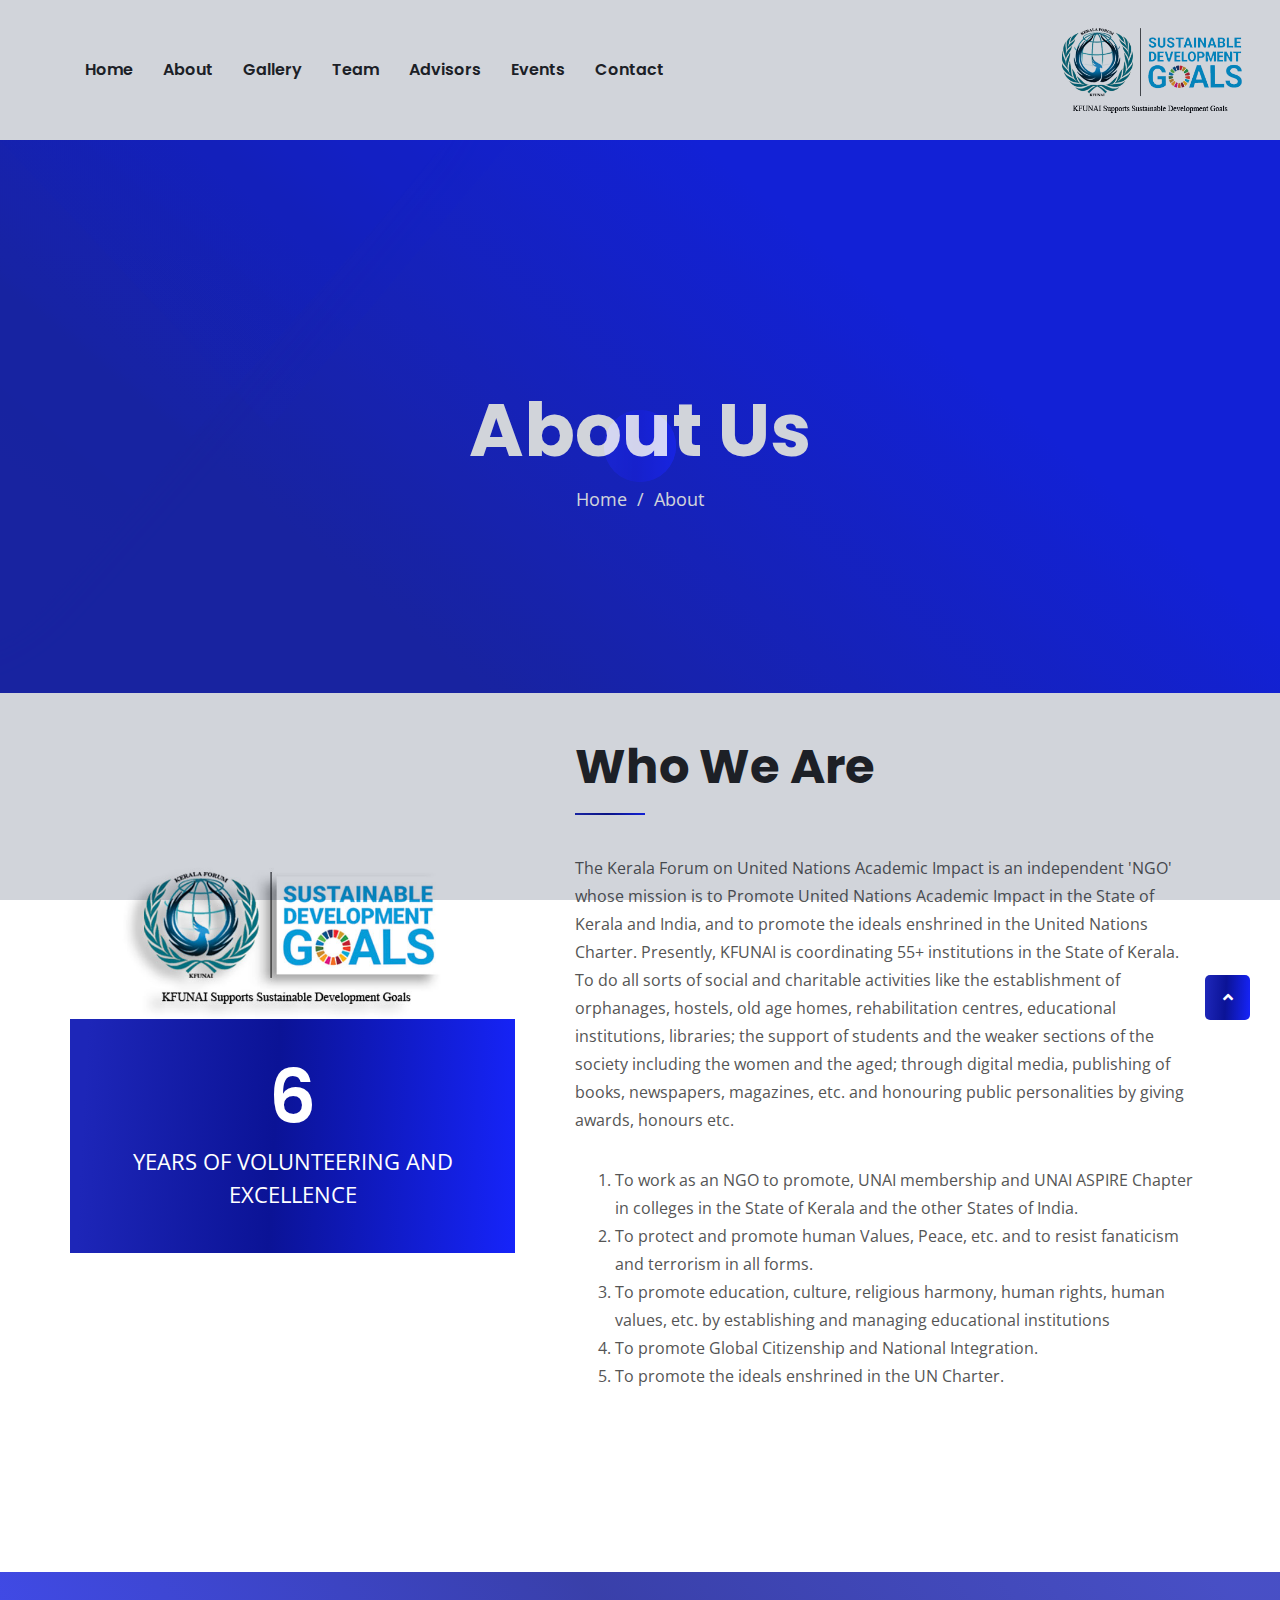
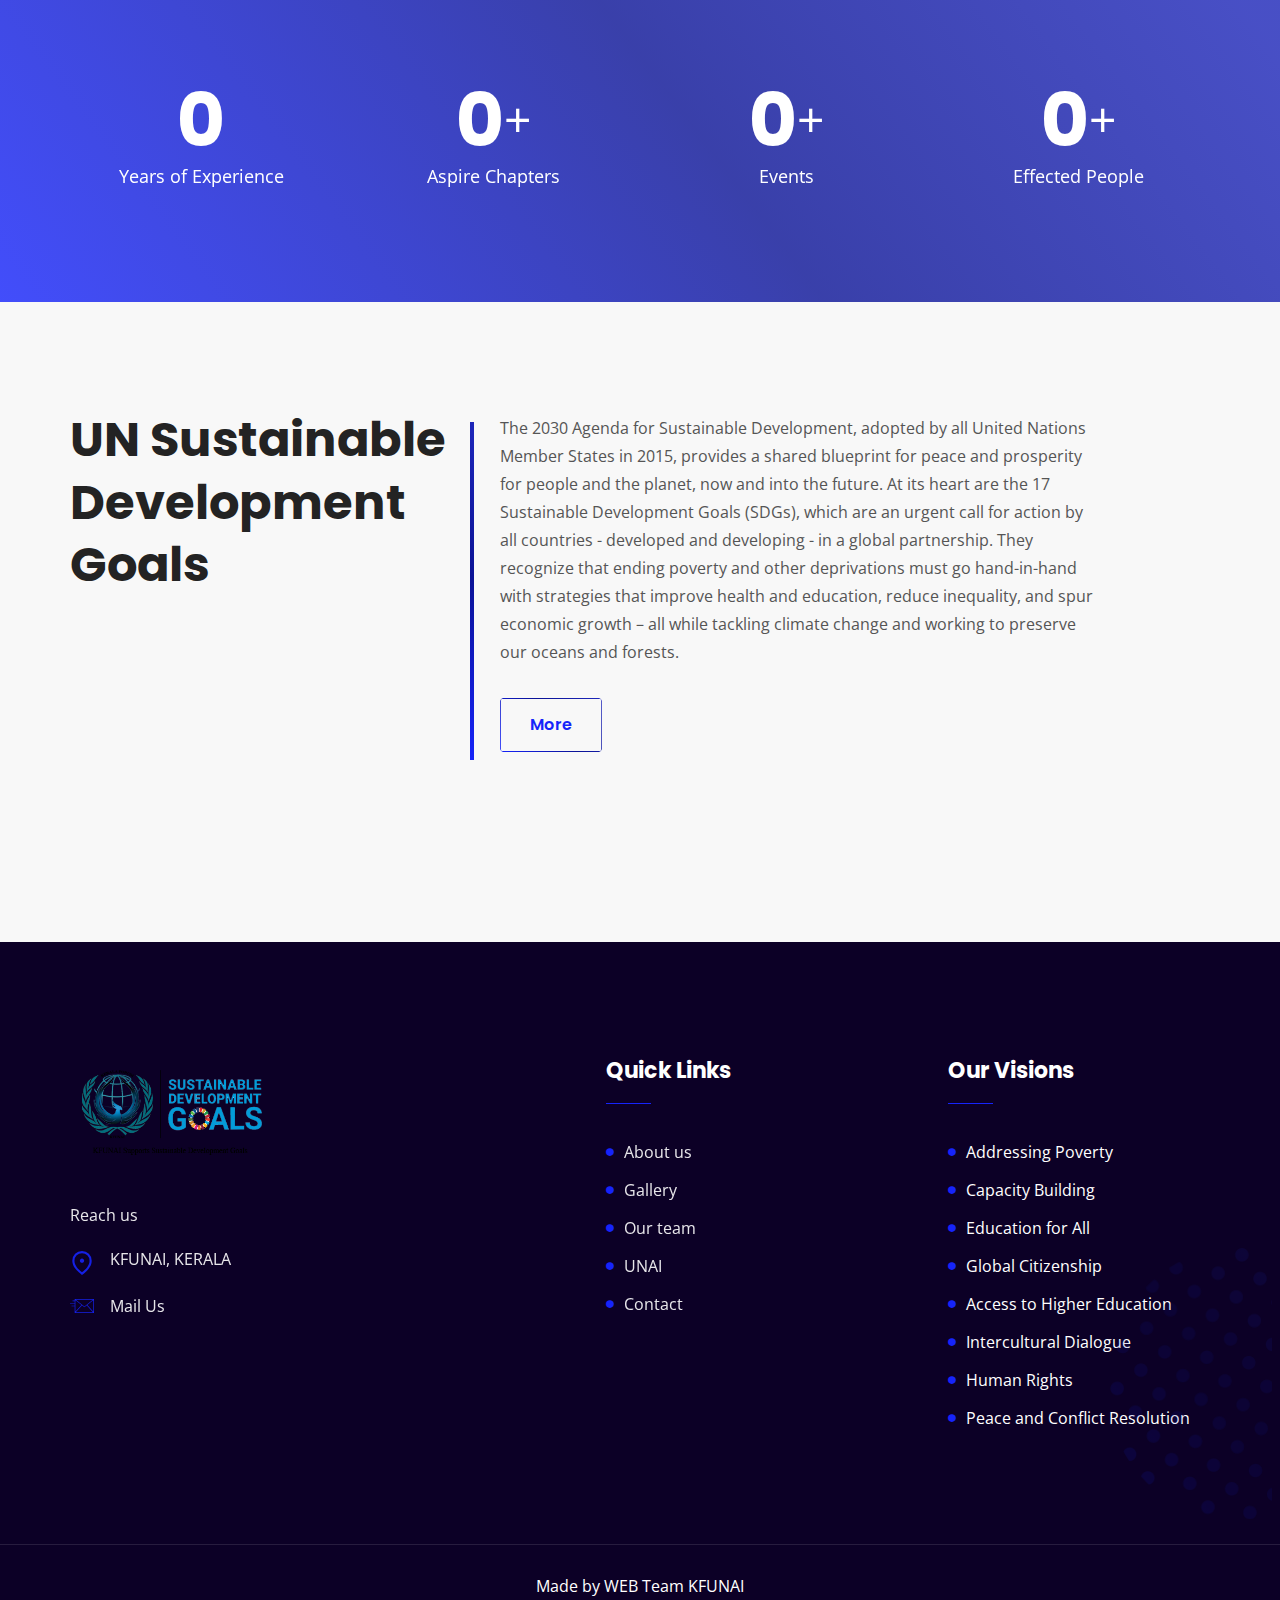
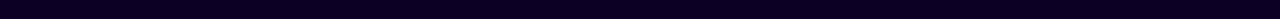
==== about.html @ 7df5a379 "Add project files to repo" ====
<!DOCTYPE html>
<html lang="en">

<head>
    <meta charset="UTF-8">
    <meta name="viewport" content="width=device-width, initial-scale=1.0">
    <meta http-equiv="X-UA-Compatible" content="ie=edge">

    <link rel="stylesheet" href="assets/css/bootstrap.min.css">
    <link rel="stylesheet" href="assets/css/all.min.css">
    <link rel="stylesheet" href="assets/css/animate.css">
    <link rel="stylesheet" href="assets/css/flaticon.css">
    <link rel="stylesheet" href="assets/css/lightcase.css">
    <link rel="stylesheet" href="assets/css/odometer.css">
    <link rel="stylesheet" href="assets/css/swiper.min.css">
    <link rel="stylesheet" href="assets/css/nice-select.css">
    <link rel="stylesheet" href="assets/css/main.css">

    <link rel="shortcut icon" href="assets/images/favicon.png" type="image/x-icon">

    <title>About</title>


</head>

<body>
    <!-- ==========Preloader========== -->
    <div class="preloader">
        <div class="preloader-inner">
            <div class="preloader-icon">
                <span></span>
                <span></span>
            </div>
        </div>
    </div>
    <!-- ==========Preloader========== -->
    <div class="overlay"></div>
    <a href="#0" class="scrollToTop">
        <i class="fas fa-angle-up"></i>
    </a>
    <!-- ===========Header-Section=========== -->
    <header class="header-two">

        <div class="header-section style-two">
            <div class="container">
                <div class="header-area">
                    <div class="logo">
                        <a href="index.html"><img src="assets/images/logo/logo-2.png" height="100" width="200" alt="logo"></a>
                    </div>
                    <ul class="menu">
                        <li>
                            <a href="index.html">Home</a>
                        </li>
                        <li>
                            <a href="about.html"target="_blank">About</a>
                        </li>
                        <li>
                            <a href="gallery.html"target="_blank">Gallery</a>
                        </li>
                        <li>
                            <a href="team.html"target="_blank">Team</a>
                        </li>
                        <li>
                            <a href="advisors.html"target="_blank">Advisors</a>
                        </li>
                        <li>
                            <a href=""target="_blank">Events</a>
                        </li>

                        <li>
                            <a href="contact.html"target="_blank">Contact</a>
                        </li>
                    </ul>
                    <div class="header-bar d-lg-none">
                        <span></span>
                        <span></span>
                        <span></span>
                    </div>

                </div>
            </div>
        </div>
        <div class="header-fix w-100"></div> <!--Do not Remove This-->
    </header>
    <!-- ===========Header-Section=========== -->

    <!-- ===========Banner-Section=========== -->
    <section class="page-header gradient-bg-two">
        <div class="banner-shape shape01"></div>
        <div class="banner-shape shape02"></div>
        <div class="banner-shape shape03"></div>
        <div class="container">
            <div class="page-header-content">
                <h2 class="title">About Us</h2>
                <ul class="breadcrumb">
                    <li>
                        <a href="index.html">Home</a>
                    </li>
                    <li>
                        About
                    </li>
                </ul>
            </div>
        </div>
    </section>
    <!-- ===========Banner-Section=========== -->

    <br><br>

    <!-- ===========About-Section=========== -->
    <section class="about-section padding-bottom">
        <div class="container">
            <div class="about-wrapper">
                <div class="about-thumb">
                    <div class="c-thumb">
                        <img src="assets/images/about/about01.jpg" alt="about">
                    </div>
                    <div class="about-thumb-content">
                        <h2 class="title">6</h2>
                        <p>Years of Volunteering and Excellence</p>
                    </div>
                </div>
                <div class="about-content">
                    <div class="section-header left-style mw-620">
                        <div class="left-side">
                            <h2 class="title">Who we are</h2>
                        </div>
                        <div class="right-side">
                            <p>The Kerala Forum on United Nations Academic Impact is an independent 'NGO' whose mission is to
                                 Promote United Nations Academic Impact in the State of Kerala and India, and to promote the ideals enshrined
                                in the United Nations Charter. Presently, KFUNAI is coordinating 55+ institutions in the State of Kerala. To do
                                all sorts of social and charitable activities like the establishment of orphanages, hostels, old age homes, rehabilitation centres,
                                educational institutions, libraries; the support of students and the weaker sections of the society including the women and the aged;
                                through digital media, publishing of books, newspapers, magazines, etc. and honouring public personalities by giving awards, honours etc.
                            </p>
        <ol>
                            <li>To work as an NGO to promote, UNAI membership and UNAI ASPIRE Chapter in colleges in the State of Kerala and the other States of India.</li>
    <li>To protect and promote human Values, Peace, etc. and to resist fanaticism and terrorism in all forms.</li>
    <li>To promote education, culture, religious harmony, human rights, human values, etc. by establishing and managing educational institutions</li>
    <li>To promote Global Citizenship and National Integration.</li>
    <li>To promote the ideals enshrined in the UN Charter.</li></ol>
                        </div>
                    </div>
                </div>
            </div>
        </div>
    </section>
    <!-- ===========About-Section=========== -->
 <section class="counter-section padding-top padding-bottom gradient-bg bg_img"
        data-background="./assets/images/counter/counter-bg.jpg" data-paroller-factor=".3"
        data-paroller-type="background" data-paroller-direction="vertical">
        <div class="container">
            <div class="counter-wrapper">
                <div class="counter-item">
                    <h2 class="odometer" data-odometer-final="6">0</h2>
                    <p class="sub-title">Years of Experience</p>
                </div>
                <div class="counter-item">
                   <h2 class="odometer plus" data-odometer-final="55">0</h2><font size="10">+</font>
                    <p class="sub-title">Aspire Chapters</p>
                </div>
                <div class="counter-item">
                    <h2 class="odometer plus" data-odometer-final="100">0</h2><font size="10">+</font>
                    <p class="sub-title">Events</p>
                </div>
                <div class="counter-item">
                    <h2 class="odometer k" data-odometer-final="50000">0</h2><font size="10">+</font>
                    <p class="sub-title">Effected People</p>
                </div>
            </div>
        </div>
    </section>
    <!-- ===========Service-Section=========== -->
    <section class="service-section padding-top padding-bottom bg-f8">
        <div class="container">
            <div class="section-header style-two">
                <div class="left-side">
                    <h2 class="title">UN Sustainable development Goals</h2>
                </div>
                <div class="right-side">
                    <p>The 2030 Agenda for Sustainable Development, adopted by all United Nations Member States in 2015,
                        provides a shared blueprint for peace and prosperity for people and the planet, now and into the future.
                        At its heart are the 17 Sustainable Development Goals (SDGs), which are an urgent call for action by all countries -
                        developed and developing - in a global partnership. They recognize that ending poverty and other deprivations must go hand-in-hand with strategies that
                        improve health and education, reduce inequality, and spur economic growth – all while tackling climate change and working to preserve our oceans and forests.</p>
                    <a href="goals.html" class="custom-button transparent">More </a>
                </div>

            </div>
        </div>
    </section>








    <!-- ===========Footer-Section=========== -->
   <footer class="dark-bg bg_img" data-paroller-factor="0.5" data-paroller-type="background"
        data-paroller-direction="vertical" data-background="assets/images/shape/shape04.png">
        <div class="footer-top padding-top padding-bottom">
            <div class="container">
                <div class="row mb-50-none justify-content-between">
                    <div class="col-sm-6 col-lg-4">
                        <div class="footer-widget widget-about">
                            <div class="logo">
                                <a href="index.html">
                                    <img src="assets/images/logo/logo-2.png" alt="logo" height="100" width="200">
                                </a>
                            </div>
                            <div class="content">
                                <p>Reach us</p>
                                <ul class="addr">
                                    <li>
                                        <div class="icon">
                                            <i class="flaticon-pin"></i>
                                        </div>
                                        <ul>
                                            <li>KFUNAI, KERALA</li>
                                        </ul>
                                    </li>
                                    <li>
                                        <div class="icon mt-0">
                                            <i class="flaticon-mail"></i>
                                        </div>
                                        <ul>
                                            <li>
                                                <a href="prokfunai@gmail.com">Mail Us</a>
                                            </li>
                                        </ul>
                                    </li>
                                </ul>
                            </div>
                        </div>
                    </div>
                    <div class="col-sm-5 col-lg-2">
                        <div class="footer-widget widget-links">
                            <div class="widget-header">
                                <h6 class="title">Quick Links</h6>
                            </div>
                            <ul>
                                <li>
                                    <a href="about.html">about us</a>
                                </li>
                                <li>
                                    <a href="gallery.html"target="_blank">
                                        gallery
                                    </a>
                                </li>
                                <li>
                                    <a href="team.html"target="_blank">
                                        our team
                                    </a>
                                </li>
                                <li>
                                    <a href="https://academicimpact.un.org/"target="_blank">
                                        UNAI
                                    </a>
                                </li>

                                <li>
                                    <a href="contact.html"target="_blank">
                                        contact
                                    </a>
                                </li>
                            </ul>
                        </div>
                    </div>
                    <div class="col-sm-5 col-lg-3">
                        <div class="footer-widget widget-links">
                            <div class="widget-header">
                                <h6 class="title">Our Visions</h6>
                            </div>
                            <ul>
                                <li>

                                        Addressing Poverty

                                </li>
                                <li>

                                        Capacity Building

                                </li>
                                <li>

                                        Education for All

                                </li>
                                <li>

                                        Global Citizenship

                                </li>
                                <li>

                                      Access to Higher Education

                                </li>
                                <li>

                                        Intercultural Dialogue

                                </li>
                                <li>

                                        Human Rights

                                </li>
                                <li>

                                        Peace and Conflict Resolution

                                </li>
                            </ul>
                        </div>
                    </div>
                </div>
            </div>
        </div>
        <div class="footer-bottom text-center">
            <div class="container">
                <p class="m-0">Made by WEB Team  <a href="index.html">KFUNAI</a></p>
            </div>
        </div>
        <div class="right banner-shape shape04"></div>
    </footer>
    <!-- ===========Footer-Section=========== -->

    <script src="assets/js/jquery-3.3.1.min.js"></script>
    <script src="assets/js/modernizr-3.6.0.min.js"></script>
    <script src="assets/js/plugins.js"></script>
    <script src="assets/js/bootstrap.min.js"></script>
    <script src="assets/js/isotope.pkgd.min.js"></script>
    <script src="assets/js/lightcase.js"></script>
    <script src="assets/js/swiper.min.js"></script>
    <script src="assets/js/wow.min.js"></script>
    <script src="assets/js/odometer.min.js"></script>
    <script src="assets/js/viewport.jquery.js"></script>
    <script src="assets/js/nice-select.js"></script>
    <script src="assets/js/paroller.js"></script>
    <script src="assets/js/main.js"></script>
</body>
</html>
---- assets/css/all.min.css ----
/*!
 * Font Awesome Free 5.1.1 by @fontawesome - https://fontawesome.com
 * License - https://fontawesome.com/license (Icons: CC BY 4.0, Fonts: SIL OFL 1.1, Code: MIT License)
 */
.fa,.fab,.fal,.far,.fas{-moz-osx-font-smoothing:grayscale;-webkit-font-smoothing:antialiased;display:inline-block;font-style:normal;font-variant:normal;text-rendering:auto;line-height:1}.fa-lg{font-size:1.33333em;line-height:.75em;vertical-align:-.0667em}.fa-xs{font-size:.75em}.fa-sm{font-size:.875em}.fa-1x{font-size:1em}.fa-2x{font-size:2em}.fa-3x{font-size:3em}.fa-4x{font-size:4em}.fa-5x{font-size:5em}.fa-6x{font-size:6em}.fa-7x{font-size:7em}.fa-8x{font-size:8em}.fa-9x{font-size:9em}.fa-10x{font-size:10em}.fa-fw{text-align:center;width:1.25em}.fa-ul{list-style-type:none;margin-left:2.5em;padding-left:0}.fa-ul>li{position:relative}.fa-li{left:-2em;position:absolute;text-align:center;width:2em;line-height:inherit}.fa-border{border:.08em solid #eee;border-radius:.1em;padding:.2em .25em .15em}.fa-pull-left{float:left}.fa-pull-right{float:right}.fa.fa-pull-left,.fab.fa-pull-left,.fal.fa-pull-left,.far.fa-pull-left,.fas.fa-pull-left{margin-right:.3em}.fa.fa-pull-right,.fab.fa-pull-right,.fal.fa-pull-right,.far.fa-pull-right,.fas.fa-pull-right{margin-left:.3em}.fa-spin{animation:a 2s infinite linear}.fa-pulse{animation:a 1s infinite steps(8)}@keyframes a{0%{transform:rotate(0deg)}to{transform:rotate(1turn)}}.fa-rotate-90{-ms-filter:"progid:DXImageTransform.Microsoft.BasicImage(rotation=1)";transform:rotate(90deg)}.fa-rotate-180{-ms-filter:"progid:DXImageTransform.Microsoft.BasicImage(rotation=2)";transform:rotate(180deg)}.fa-rotate-270{-ms-filter:"progid:DXImageTransform.Microsoft.BasicImage(rotation=3)";transform:rotate(270deg)}.fa-flip-horizontal{-ms-filter:"progid:DXImageTransform.Microsoft.BasicImage(rotation=0, mirror=1)";transform:scaleX(-1)}.fa-flip-vertical{transform:scaleY(-1)}.fa-flip-horizontal.fa-flip-vertical,.fa-flip-vertical{-ms-filter:"progid:DXImageTransform.Microsoft.BasicImage(rotation=2, mirror=1)"}.fa-flip-horizontal.fa-flip-vertical{transform:scale(-1)}:root .fa-flip-horizontal,:root .fa-flip-vertical,:root .fa-rotate-90,:root .fa-rotate-180,:root .fa-rotate-270{-webkit-filter:none;filter:none}.fa-stack{display:inline-block;height:2em;line-height:2em;position:relative;vertical-align:middle;width:2em}.fa-stack-1x,.fa-stack-2x{left:0;position:absolute;text-align:center;width:100%}.fa-stack-1x{line-height:inherit}.fa-stack-2x{font-size:2em}.fa-inverse{color:#fff}.fa-500px:before{content:"\f26e"}.fa-accessible-icon:before{content:"\f368"}.fa-accusoft:before{content:"\f369"}.fa-address-book:before{content:"\f2b9"}.fa-address-card:before{content:"\f2bb"}.fa-adjust:before{content:"\f042"}.fa-adn:before{content:"\f170"}.fa-adversal:before{content:"\f36a"}.fa-affiliatetheme:before{content:"\f36b"}.fa-algolia:before{content:"\f36c"}.fa-align-center:before{content:"\f037"}.fa-align-justify:before{content:"\f039"}.fa-align-left:before{content:"\f036"}.fa-align-right:before{content:"\f038"}.fa-allergies:before{content:"\f461"}.fa-amazon:before{content:"\f270"}.fa-amazon-pay:before{content:"\f42c"}.fa-ambulance:before{content:"\f0f9"}.fa-american-sign-language-interpreting:before{content:"\f2a3"}.fa-amilia:before{content:"\f36d"}.fa-anchor:before{content:"\f13d"}.fa-android:before{content:"\f17b"}.fa-angellist:before{content:"\f209"}.fa-angle-double-down:before{content:"\f103"}.fa-angle-double-left:before{content:"\f100"}.fa-angle-double-right:before{content:"\f101"}.fa-angle-double-up:before{content:"\f102"}.fa-angle-down:before{content:"\f107"}.fa-angle-left:before{content:"\f104"}.fa-angle-right:before{content:"\f105"}.fa-angle-up:before{content:"\f106"}.fa-angry:before{content:"\f556"}.fa-angrycreative:before{content:"\f36e"}.fa-angular:before{content:"\f420"}.fa-app-store:before{content:"\f36f"}.fa-app-store-ios:before{content:"\f370"}.fa-apper:before{content:"\f371"}.fa-apple:before{content:"\f179"}.fa-apple-pay:before{content:"\f415"}.fa-archive:before{content:"\f187"}.fa-archway:before{content:"\f557"}.fa-arrow-alt-circle-down:before{content:"\f358"}.fa-arrow-alt-circle-left:before{content:"\f359"}.fa-arrow-alt-circle-right:before{content:"\f35a"}.fa-arrow-alt-circle-up:before{content:"\f35b"}.fa-arrow-circle-down:before{content:"\f0ab"}.fa-arrow-circle-left:before{content:"\f0a8"}.fa-arrow-circle-right:before{content:"\f0a9"}.fa-arrow-circle-up:before{content:"\f0aa"}.fa-arrow-down:before{content:"\f063"}.fa-arrow-left:before{content:"\f060"}.fa-arrow-right:before{content:"\f061"}.fa-arrow-up:before{content:"\f062"}.fa-arrows-alt:before{content:"\f0b2"}.fa-arrows-alt-h:before{content:"\f337"}.fa-arrows-alt-v:before{content:"\f338"}.fa-assistive-listening-systems:before{content:"\f2a2"}.fa-asterisk:before{content:"\f069"}.fa-asymmetrik:before{content:"\f372"}.fa-at:before{content:"\f1fa"}.fa-atlas:before{content:"\f558"}.fa-audible:before{content:"\f373"}.fa-audio-description:before{content:"\f29e"}.fa-autoprefixer:before{content:"\f41c"}.fa-avianex:before{content:"\f374"}.fa-aviato:before{content:"\f421"}.fa-award:before{content:"\f559"}.fa-aws:before{content:"\f375"}.fa-backspace:before{content:"\f55a"}.fa-backward:before{content:"\f04a"}.fa-balance-scale:before{content:"\f24e"}.fa-ban:before{content:"\f05e"}.fa-band-aid:before{content:"\f462"}.fa-bandcamp:before{content:"\f2d5"}.fa-barcode:before{content:"\f02a"}.fa-bars:before{content:"\f0c9"}.fa-baseball-ball:before{content:"\f433"}.fa-basketball-ball:before{content:"\f434"}.fa-bath:before{content:"\f2cd"}.fa-battery-empty:before{content:"\f244"}.fa-battery-full:before{content:"\f240"}.fa-battery-half:before{content:"\f242"}.fa-battery-quarter:before{content:"\f243"}.fa-battery-three-quarters:before{content:"\f241"}.fa-bed:before{content:"\f236"}.fa-beer:before{content:"\f0fc"}.fa-behance:before{content:"\f1b4"}.fa-behance-square:before{content:"\f1b5"}.fa-bell:before{content:"\f0f3"}.fa-bell-slash:before{content:"\f1f6"}.fa-bezier-curve:before{content:"\f55b"}.fa-bicycle:before{content:"\f206"}.fa-bimobject:before{content:"\f378"}.fa-binoculars:before{content:"\f1e5"}.fa-birthday-cake:before{content:"\f1fd"}.fa-bitbucket:before{content:"\f171"}.fa-bitcoin:before{content:"\f379"}.fa-bity:before{content:"\f37a"}.fa-black-tie:before{content:"\f27e"}.fa-blackberry:before{content:"\f37b"}.fa-blender:before{content:"\f517"}.fa-blind:before{content:"\f29d"}.fa-blogger:before{content:"\f37c"}.fa-blogger-b:before{content:"\f37d"}.fa-bluetooth:before{content:"\f293"}.fa-bluetooth-b:before{content:"\f294"}.fa-bold:before{content:"\f032"}.fa-bolt:before{content:"\f0e7"}.fa-bomb:before{content:"\f1e2"}.fa-bong:before{content:"\f55c"}.fa-book:before{content:"\f02d"}.fa-book-open:before{content:"\f518"}.fa-bookmark:before{content:"\f02e"}.fa-bowling-ball:before{content:"\f436"}.fa-box:before{content:"\f466"}.fa-box-open:before{content:"\f49e"}.fa-boxes:before{content:"\f468"}.fa-braille:before{content:"\f2a1"}.fa-briefcase:before{content:"\f0b1"}.fa-briefcase-medical:before{content:"\f469"}.fa-broadcast-tower:before{content:"\f519"}.fa-broom:before{content:"\f51a"}.fa-brush:before{content:"\f55d"}.fa-btc:before{content:"\f15a"}.fa-bug:before{content:"\f188"}.fa-building:before{content:"\f1ad"}.fa-bullhorn:before{content:"\f0a1"}.fa-bullseye:before{content:"\f140"}.fa-burn:before{content:"\f46a"}.fa-buromobelexperte:before{content:"\f37f"}.fa-bus:before{content:"\f207"}.fa-bus-alt:before{content:"\f55e"}.fa-buysellads:before{content:"\f20d"}.fa-calculator:before{content:"\f1ec"}.fa-calendar:before{content:"\f133"}.fa-calendar-alt:before{content:"\f073"}.fa-calendar-check:before{content:"\f274"}.fa-calendar-minus:before{content:"\f272"}.fa-calendar-plus:before{content:"\f271"}.fa-calendar-times:before{content:"\f273"}.fa-camera:before{content:"\f030"}.fa-camera-retro:before{content:"\f083"}.fa-cannabis:before{content:"\f55f"}.fa-capsules:before{content:"\f46b"}.fa-car:before{content:"\f1b9"}.fa-caret-down:before{content:"\f0d7"}.fa-caret-left:before{content:"\f0d9"}.fa-caret-right:before{content:"\f0da"}.fa-caret-square-down:before{content:"\f150"}.fa-caret-square-left:before{content:"\f191"}.fa-caret-square-right:before{content:"\f152"}.fa-caret-square-up:before{content:"\f151"}.fa-caret-up:before{content:"\f0d8"}.fa-cart-arrow-down:before{content:"\f218"}.fa-cart-plus:before{content:"\f217"}.fa-cc-amazon-pay:before{content:"\f42d"}.fa-cc-amex:before{content:"\f1f3"}.fa-cc-apple-pay:before{content:"\f416"}.fa-cc-diners-club:before{content:"\f24c"}.fa-cc-discover:before{content:"\f1f2"}.fa-cc-jcb:before{content:"\f24b"}.fa-cc-mastercard:before{content:"\f1f1"}.fa-cc-paypal:before{content:"\f1f4"}.fa-cc-stripe:before{content:"\f1f5"}.fa-cc-visa:before{content:"\f1f0"}.fa-centercode:before{content:"\f380"}.fa-certificate:before{content:"\f0a3"}.fa-chalkboard:before{content:"\f51b"}.fa-chalkboard-teacher:before{content:"\f51c"}.fa-chart-area:before{content:"\f1fe"}.fa-chart-bar:before{content:"\f080"}.fa-chart-line:before{content:"\f201"}.fa-chart-pie:before{content:"\f200"}.fa-check:before{content:"\f00c"}.fa-check-circle:before{content:"\f058"}.fa-check-double:before{content:"\f560"}.fa-check-square:before{content:"\f14a"}.fa-chess:before{content:"\f439"}.fa-chess-bishop:before{content:"\f43a"}.fa-chess-board:before{content:"\f43c"}.fa-chess-king:before{content:"\f43f"}.fa-chess-knight:before{content:"\f441"}.fa-chess-pawn:before{content:"\f443"}.fa-chess-queen:before{content:"\f445"}.fa-chess-rook:before{content:"\f447"}.fa-chevron-circle-down:before{content:"\f13a"}.fa-chevron-circle-left:before{content:"\f137"}.fa-chevron-circle-right:before{content:"\f138"}.fa-chevron-circle-up:before{content:"\f139"}.fa-chevron-down:before{content:"\f078"}.fa-chevron-left:before{content:"\f053"}.fa-chevron-right:before{content:"\f054"}.fa-chevron-up:before{content:"\f077"}.fa-child:before{content:"\f1ae"}.fa-chrome:before{content:"\f268"}.fa-church:before{content:"\f51d"}.fa-circle:before{content:"\f111"}.fa-circle-notch:before{content:"\f1ce"}.fa-clipboard:before{content:"\f328"}.fa-clipboard-check:before{content:"\f46c"}.fa-clipboard-list:before{content:"\f46d"}.fa-clock:before{content:"\f017"}.fa-clone:before{content:"\f24d"}.fa-closed-captioning:before{content:"\f20a"}.fa-cloud:before{content:"\f0c2"}.fa-cloud-download-alt:before{content:"\f381"}.fa-cloud-upload-alt:before{content:"\f382"}.fa-cloudscale:before{content:"\f383"}.fa-cloudsmith:before{content:"\f384"}.fa-cloudversify:before{content:"\f385"}.fa-cocktail:before{content:"\f561"}.fa-code:before{content:"\f121"}.fa-code-branch:before{content:"\f126"}.fa-codepen:before{content:"\f1cb"}.fa-codiepie:before{content:"\f284"}.fa-coffee:before{content:"\f0f4"}.fa-cog:before{content:"\f013"}.fa-cogs:before{content:"\f085"}.fa-coins:before{content:"\f51e"}.fa-columns:before{content:"\f0db"}.fa-comment:before{content:"\f075"}.fa-comment-alt:before{content:"\f27a"}.fa-comment-dots:before{content:"\f4ad"}.fa-comment-slash:before{content:"\f4b3"}.fa-comments:before{content:"\f086"}.fa-compact-disc:before{content:"\f51f"}.fa-compass:before{content:"\f14e"}.fa-compress:before{content:"\f066"}.fa-concierge-bell:before{content:"\f562"}.fa-connectdevelop:before{content:"\f20e"}.fa-contao:before{content:"\f26d"}.fa-cookie:before{content:"\f563"}.fa-cookie-bite:before{content:"\f564"}.fa-copy:before{content:"\f0c5"}.fa-copyright:before{content:"\f1f9"}.fa-couch:before{content:"\f4b8"}.fa-cpanel:before{content:"\f388"}.fa-creative-commons:before{content:"\f25e"}.fa-creative-commons-by:before{content:"\f4e7"}.fa-creative-commons-nc:before{content:"\f4e8"}.fa-creative-commons-nc-eu:before{content:"\f4e9"}.fa-creative-commons-nc-jp:before{content:"\f4ea"}.fa-creative-commons-nd:before{content:"\f4eb"}.fa-creative-commons-pd:before{content:"\f4ec"}.fa-creative-commons-pd-alt:before{content:"\f4ed"}.fa-creative-commons-remix:before{content:"\f4ee"}.fa-creative-commons-sa:before{content:"\f4ef"}.fa-creative-commons-sampling:before{content:"\f4f0"}.fa-creative-commons-sampling-plus:before{content:"\f4f1"}.fa-creative-commons-share:before{content:"\f4f2"}.fa-credit-card:before{content:"\f09d"}.fa-crop:before{content:"\f125"}.fa-crop-alt:before{content:"\f565"}.fa-crosshairs:before{content:"\f05b"}.fa-crow:before{content:"\f520"}.fa-crown:before{content:"\f521"}.fa-css3:before{content:"\f13c"}.fa-css3-alt:before{content:"\f38b"}.fa-cube:before{content:"\f1b2"}.fa-cubes:before{content:"\f1b3"}.fa-cut:before{content:"\f0c4"}.fa-cuttlefish:before{content:"\f38c"}.fa-d-and-d:before{content:"\f38d"}.fa-dashcube:before{content:"\f210"}.fa-database:before{content:"\f1c0"}.fa-deaf:before{content:"\f2a4"}.fa-delicious:before{content:"\f1a5"}.fa-deploydog:before{content:"\f38e"}.fa-deskpro:before{content:"\f38f"}.fa-desktop:before{content:"\f108"}.fa-deviantart:before{content:"\f1bd"}.fa-diagnoses:before{content:"\f470"}.fa-dice:before{content:"\f522"}.fa-dice-five:before{content:"\f523"}.fa-dice-four:before{content:"\f524"}.fa-dice-one:before{content:"\f525"}.fa-dice-six:before{content:"\f526"}.fa-dice-three:before{content:"\f527"}.fa-dice-two:before{content:"\f528"}.fa-digg:before{content:"\f1a6"}.fa-digital-ocean:before{content:"\f391"}.fa-digital-tachograph:before{content:"\f566"}.fa-discord:before{content:"\f392"}.fa-discourse:before{content:"\f393"}.fa-divide:before{content:"\f529"}.fa-dizzy:before{content:"\f567"}.fa-dna:before{content:"\f471"}.fa-dochub:before{content:"\f394"}.fa-docker:before{content:"\f395"}.fa-dollar-sign:before{content:"\f155"}.fa-dolly:before{content:"\f472"}.fa-dolly-flatbed:before{content:"\f474"}.fa-donate:before{content:"\f4b9"}.fa-door-closed:before{content:"\f52a"}.fa-door-open:before{content:"\f52b"}.fa-dot-circle:before{content:"\f192"}.fa-dove:before{content:"\f4ba"}.fa-download:before{content:"\f019"}.fa-draft2digital:before{content:"\f396"}.fa-drafting-compass:before{content:"\f568"}.fa-dribbble:before{content:"\f17d"}.fa-dribbble-square:before{content:"\f397"}.fa-dropbox:before{content:"\f16b"}.fa-drum:before{content:"\f569"}.fa-drum-steelpan:before{content:"\f56a"}.fa-drupal:before{content:"\f1a9"}.fa-dumbbell:before{content:"\f44b"}.fa-dyalog:before{content:"\f399"}.fa-earlybirds:before{content:"\f39a"}.fa-ebay:before{content:"\f4f4"}.fa-edge:before{content:"\f282"}.fa-edit:before{content:"\f044"}.fa-eject:before{content:"\f052"}.fa-elementor:before{content:"\f430"}.fa-ellipsis-h:before{content:"\f141"}.fa-ellipsis-v:before{content:"\f142"}.fa-ember:before{content:"\f423"}.fa-empire:before{content:"\f1d1"}.fa-envelope:before{content:"\f0e0"}.fa-envelope-open:before{content:"\f2b6"}.fa-envelope-square:before{content:"\f199"}.fa-envira:before{content:"\f299"}.fa-equals:before{content:"\f52c"}.fa-eraser:before{content:"\f12d"}.fa-erlang:before{content:"\f39d"}.fa-ethereum:before{content:"\f42e"}.fa-etsy:before{content:"\f2d7"}.fa-euro-sign:before{content:"\f153"}.fa-exchange-alt:before{content:"\f362"}.fa-exclamation:before{content:"\f12a"}.fa-exclamation-circle:before{content:"\f06a"}.fa-exclamation-triangle:before{content:"\f071"}.fa-expand:before{content:"\f065"}.fa-expand-arrows-alt:before{content:"\f31e"}.fa-expeditedssl:before{content:"\f23e"}.fa-external-link-alt:before{content:"\f35d"}.fa-external-link-square-alt:before{content:"\f360"}.fa-eye:before{content:"\f06e"}.fa-eye-dropper:before{content:"\f1fb"}.fa-eye-slash:before{content:"\f070"}.fa-facebook:before{content:"\f09a"}.fa-facebook-f:before{content:"\f39e"}.fa-facebook-messenger:before{content:"\f39f"}.fa-facebook-square:before{content:"\f082"}.fa-fast-backward:before{content:"\f049"}.fa-fast-forward:before{content:"\f050"}.fa-fax:before{content:"\f1ac"}.fa-feather:before{content:"\f52d"}.fa-feather-alt:before{content:"\f56b"}.fa-female:before{content:"\f182"}.fa-fighter-jet:before{content:"\f0fb"}.fa-file:before{content:"\f15b"}.fa-file-alt:before{content:"\f15c"}.fa-file-archive:before{content:"\f1c6"}.fa-file-audio:before{content:"\f1c7"}.fa-file-code:before{content:"\f1c9"}.fa-file-contract:before{content:"\f56c"}.fa-file-download:before{content:"\f56d"}.fa-file-excel:before{content:"\f1c3"}.fa-file-export:before{content:"\f56e"}.fa-file-image:before{content:"\f1c5"}.fa-file-import:before{content:"\f56f"}.fa-file-invoice:before{content:"\f570"}.fa-file-invoice-dollar:before{content:"\f571"}.fa-file-medical:before{content:"\f477"}.fa-file-medical-alt:before{content:"\f478"}.fa-file-pdf:before{content:"\f1c1"}.fa-file-powerpoint:before{content:"\f1c4"}.fa-file-prescription:before{content:"\f572"}.fa-file-signature:before{content:"\f573"}.fa-file-upload:before{content:"\f574"}.fa-file-video:before{content:"\f1c8"}.fa-file-word:before{content:"\f1c2"}.fa-fill:before{content:"\f575"}.fa-fill-drip:before{content:"\f576"}.fa-film:before{content:"\f008"}.fa-filter:before{content:"\f0b0"}.fa-fingerprint:before{content:"\f577"}.fa-fire:before{content:"\f06d"}.fa-fire-extinguisher:before{content:"\f134"}.fa-firefox:before{content:"\f269"}.fa-first-aid:before{content:"\f479"}.fa-first-order:before{content:"\f2b0"}.fa-first-order-alt:before{content:"\f50a"}.fa-firstdraft:before{content:"\f3a1"}.fa-fish:before{content:"\f578"}.fa-flag:before{content:"\f024"}.fa-flag-checkered:before{content:"\f11e"}.fa-flask:before{content:"\f0c3"}.fa-flickr:before{content:"\f16e"}.fa-flipboard:before{content:"\f44d"}.fa-flushed:before{content:"\f579"}.fa-fly:before{content:"\f417"}.fa-folder:before{content:"\f07b"}.fa-folder-open:before{content:"\f07c"}.fa-font:before{content:"\f031"}.fa-font-awesome:before{content:"\f2b4"}.fa-font-awesome-alt:before{content:"\f35c"}.fa-font-awesome-flag:before{content:"\f425"}.fa-font-awesome-logo-full:before{content:"\f4e6"}.fa-fonticons:before{content:"\f280"}.fa-fonticons-fi:before{content:"\f3a2"}.fa-football-ball:before{content:"\f44e"}.fa-fort-awesome:before{content:"\f286"}.fa-fort-awesome-alt:before{content:"\f3a3"}.fa-forumbee:before{content:"\f211"}.fa-forward:before{content:"\f04e"}.fa-foursquare:before{content:"\f180"}.fa-free-code-camp:before{content:"\f2c5"}.fa-freebsd:before{content:"\f3a4"}.fa-frog:before{content:"\f52e"}.fa-frown:before{content:"\f119"}.fa-frown-open:before{content:"\f57a"}.fa-fulcrum:before{content:"\f50b"}.fa-futbol:before{content:"\f1e3"}.fa-galactic-republic:before{content:"\f50c"}.fa-galactic-senate:before{content:"\f50d"}.fa-gamepad:before{content:"\f11b"}.fa-gas-pump:before{content:"\f52f"}.fa-gavel:before{content:"\f0e3"}.fa-gem:before{content:"\f3a5"}.fa-genderless:before{content:"\f22d"}.fa-get-pocket:before{content:"\f265"}.fa-gg:before{content:"\f260"}.fa-gg-circle:before{content:"\f261"}.fa-gift:before{content:"\f06b"}.fa-git:before{content:"\f1d3"}.fa-git-square:before{content:"\f1d2"}.fa-github:before{content:"\f09b"}.fa-github-alt:before{content:"\f113"}.fa-github-square:before{content:"\f092"}.fa-gitkraken:before{content:"\f3a6"}.fa-gitlab:before{content:"\f296"}.fa-gitter:before{content:"\f426"}.fa-glass-martini:before{content:"\f000"}.fa-glass-martini-alt:before{content:"\f57b"}.fa-glasses:before{content:"\f530"}.fa-glide:before{content:"\f2a5"}.fa-glide-g:before{content:"\f2a6"}.fa-globe:before{content:"\f0ac"}.fa-globe-africa:before{content:"\f57c"}.fa-globe-americas:before{content:"\f57d"}.fa-globe-asia:before{content:"\f57e"}.fa-gofore:before{content:"\f3a7"}.fa-golf-ball:before{content:"\f450"}.fa-goodreads:before{content:"\f3a8"}.fa-goodreads-g:before{content:"\f3a9"}.fa-google:before{content:"\f1a0"}.fa-google-drive:before{content:"\f3aa"}.fa-google-play:before{content:"\f3ab"}.fa-google-plus:before{content:"\f2b3"}.fa-google-plus-g:before{content:"\f0d5"}.fa-google-plus-square:before{content:"\f0d4"}.fa-google-wallet:before{content:"\f1ee"}.fa-graduation-cap:before{content:"\f19d"}.fa-gratipay:before{content:"\f184"}.fa-grav:before{content:"\f2d6"}.fa-greater-than:before{content:"\f531"}.fa-greater-than-equal:before{content:"\f532"}.fa-grimace:before{content:"\f57f"}.fa-grin:before{content:"\f580"}.fa-grin-alt:before{content:"\f581"}.fa-grin-beam:before{content:"\f582"}.fa-grin-beam-sweat:before{content:"\f583"}.fa-grin-hearts:before{content:"\f584"}.fa-grin-squint:before{content:"\f585"}.fa-grin-squint-tears:before{content:"\f586"}.fa-grin-stars:before{content:"\f587"}.fa-grin-tears:before{content:"\f588"}.fa-grin-tongue:before{content:"\f589"}.fa-grin-tongue-squint:before{content:"\f58a"}.fa-grin-tongue-wink:before{content:"\f58b"}.fa-grin-wink:before{content:"\f58c"}.fa-grip-horizontal:before{content:"\f58d"}.fa-grip-vertical:before{content:"\f58e"}.fa-gripfire:before{content:"\f3ac"}.fa-grunt:before{content:"\f3ad"}.fa-gulp:before{content:"\f3ae"}.fa-h-square:before{content:"\f0fd"}.fa-hacker-news:before{content:"\f1d4"}.fa-hacker-news-square:before{content:"\f3af"}.fa-hand-holding:before{content:"\f4bd"}.fa-hand-holding-heart:before{content:"\f4be"}.fa-hand-holding-usd:before{content:"\f4c0"}.fa-hand-lizard:before{content:"\f258"}.fa-hand-paper:before{content:"\f256"}.fa-hand-peace:before{content:"\f25b"}.fa-hand-point-down:before{content:"\f0a7"}.fa-hand-point-left:before{content:"\f0a5"}.fa-hand-point-right:before{content:"\f0a4"}.fa-hand-point-up:before{content:"\f0a6"}.fa-hand-pointer:before{content:"\f25a"}.fa-hand-rock:before{content:"\f255"}.fa-hand-scissors:before{content:"\f257"}.fa-hand-spock:before{content:"\f259"}.fa-hands:before{content:"\f4c2"}.fa-hands-helping:before{content:"\f4c4"}.fa-handshake:before{content:"\f2b5"}.fa-hashtag:before{content:"\f292"}.fa-hdd:before{content:"\f0a0"}.fa-heading:before{content:"\f1dc"}.fa-headphones:before{content:"\f025"}.fa-headphones-alt:before{content:"\f58f"}.fa-headset:before{content:"\f590"}.fa-heart:before{content:"\f004"}.fa-heartbeat:before{content:"\f21e"}.fa-helicopter:before{content:"\f533"}.fa-highlighter:before{content:"\f591"}.fa-hips:before{content:"\f452"}.fa-hire-a-helper:before{content:"\f3b0"}.fa-history:before{content:"\f1da"}.fa-hockey-puck:before{content:"\f453"}.fa-home:before{content:"\f015"}.fa-hooli:before{content:"\f427"}.fa-hornbill:before{content:"\f592"}.fa-hospital:before{content:"\f0f8"}.fa-hospital-alt:before{content:"\f47d"}.fa-hospital-symbol:before{content:"\f47e"}.fa-hot-tub:before{content:"\f593"}.fa-hotel:before{content:"\f594"}.fa-hotjar:before{content:"\f3b1"}.fa-hourglass:before{content:"\f254"}.fa-hourglass-end:before{content:"\f253"}.fa-hourglass-half:before{content:"\f252"}.fa-hourglass-start:before{content:"\f251"}.fa-houzz:before{content:"\f27c"}.fa-html5:before{content:"\f13b"}.fa-hubspot:before{content:"\f3b2"}.fa-i-cursor:before{content:"\f246"}.fa-id-badge:before{content:"\f2c1"}.fa-id-card:before{content:"\f2c2"}.fa-id-card-alt:before{content:"\f47f"}.fa-image:before{content:"\f03e"}.fa-images:before{content:"\f302"}.fa-imdb:before{content:"\f2d8"}.fa-inbox:before{content:"\f01c"}.fa-indent:before{content:"\f03c"}.fa-industry:before{content:"\f275"}.fa-infinity:before{content:"\f534"}.fa-info:before{content:"\f129"}.fa-info-circle:before{content:"\f05a"}.fa-instagram:before{content:"\f16d"}.fa-internet-explorer:before{content:"\f26b"}.fa-ioxhost:before{content:"\f208"}.fa-italic:before{content:"\f033"}.fa-itunes:before{content:"\f3b4"}.fa-itunes-note:before{content:"\f3b5"}.fa-java:before{content:"\f4e4"}.fa-jedi-order:before{content:"\f50e"}.fa-jenkins:before{content:"\f3b6"}.fa-joget:before{content:"\f3b7"}.fa-joint:before{content:"\f595"}.fa-joomla:before{content:"\f1aa"}.fa-js:before{content:"\f3b8"}.fa-js-square:before{content:"\f3b9"}.fa-jsfiddle:before{content:"\f1cc"}.fa-key:before{content:"\f084"}.fa-keybase:before{content:"\f4f5"}.fa-keyboard:before{content:"\f11c"}.fa-keycdn:before{content:"\f3ba"}.fa-kickstarter:before{content:"\f3bb"}.fa-kickstarter-k:before{content:"\f3bc"}.fa-kiss:before{content:"\f596"}.fa-kiss-beam:before{content:"\f597"}.fa-kiss-wink-heart:before{content:"\f598"}.fa-kiwi-bird:before{content:"\f535"}.fa-korvue:before{content:"\f42f"}.fa-language:before{content:"\f1ab"}.fa-laptop:before{content:"\f109"}.fa-laravel:before{content:"\f3bd"}.fa-lastfm:before{content:"\f202"}.fa-lastfm-square:before{content:"\f203"}.fa-laugh:before{content:"\f599"}.fa-laugh-beam:before{content:"\f59a"}.fa-laugh-squint:before{content:"\f59b"}.fa-laugh-wink:before{content:"\f59c"}.fa-leaf:before{content:"\f06c"}.fa-leanpub:before{content:"\f212"}.fa-lemon:before{content:"\f094"}.fa-less:before{content:"\f41d"}.fa-less-than:before{content:"\f536"}.fa-less-than-equal:before{content:"\f537"}.fa-level-down-alt:before{content:"\f3be"}.fa-level-up-alt:before{content:"\f3bf"}.fa-life-ring:before{content:"\f1cd"}.fa-lightbulb:before{content:"\f0eb"}.fa-line:before{content:"\f3c0"}.fa-link:before{content:"\f0c1"}.fa-linkedin:before{content:"\f08c"}.fa-linkedin-in:before{content:"\f0e1"}.fa-linode:before{content:"\f2b8"}.fa-linux:before{content:"\f17c"}.fa-lira-sign:before{content:"\f195"}.fa-list:before{content:"\f03a"}.fa-list-alt:before{content:"\f022"}.fa-list-ol:before{content:"\f0cb"}.fa-list-ul:before{content:"\f0ca"}.fa-location-arrow:before{content:"\f124"}.fa-lock:before{content:"\f023"}.fa-lock-open:before{content:"\f3c1"}.fa-long-arrow-alt-down:before{content:"\f309"}.fa-long-arrow-alt-left:before{content:"\f30a"}.fa-long-arrow-alt-right:before{content:"\f30b"}.fa-long-arrow-alt-up:before{content:"\f30c"}.fa-low-vision:before{content:"\f2a8"}.fa-luggage-cart:before{content:"\f59d"}.fa-lyft:before{content:"\f3c3"}.fa-magento:before{content:"\f3c4"}.fa-magic:before{content:"\f0d0"}.fa-magnet:before{content:"\f076"}.fa-mailchimp:before{content:"\f59e"}.fa-male:before{content:"\f183"}.fa-mandalorian:before{content:"\f50f"}.fa-map:before{content:"\f279"}.fa-map-marked:before{content:"\f59f"}.fa-map-marked-alt:before{content:"\f5a0"}.fa-map-marker:before{content:"\f041"}.fa-map-marker-alt:before{content:"\f3c5"}.fa-map-pin:before{content:"\f276"}.fa-map-signs:before{content:"\f277"}.fa-marker:before{content:"\f5a1"}.fa-mars:before{content:"\f222"}.fa-mars-double:before{content:"\f227"}.fa-mars-stroke:before{content:"\f229"}.fa-mars-stroke-h:before{content:"\f22b"}.fa-mars-stroke-v:before{content:"\f22a"}.fa-mastodon:before{content:"\f4f6"}.fa-maxcdn:before{content:"\f136"}.fa-medal:before{content:"\f5a2"}.fa-medapps:before{content:"\f3c6"}.fa-medium:before{content:"\f23a"}.fa-medium-m:before{content:"\f3c7"}.fa-medkit:before{content:"\f0fa"}.fa-medrt:before{content:"\f3c8"}.fa-meetup:before{content:"\f2e0"}.fa-megaport:before{content:"\f5a3"}.fa-meh:before{content:"\f11a"}.fa-meh-blank:before{content:"\f5a4"}.fa-meh-rolling-eyes:before{content:"\f5a5"}.fa-memory:before{content:"\f538"}.fa-mercury:before{content:"\f223"}.fa-microchip:before{content:"\f2db"}.fa-microphone:before{content:"\f130"}.fa-microphone-alt:before{content:"\f3c9"}.fa-microphone-alt-slash:before{content:"\f539"}.fa-microphone-slash:before{content:"\f131"}.fa-microsoft:before{content:"\f3ca"}.fa-minus:before{content:"\f068"}.fa-minus-circle:before{content:"\f056"}.fa-minus-square:before{content:"\f146"}.fa-mix:before{content:"\f3cb"}.fa-mixcloud:before{content:"\f289"}.fa-mizuni:before{content:"\f3cc"}.fa-mobile:before{content:"\f10b"}.fa-mobile-alt:before{content:"\f3cd"}.fa-modx:before{content:"\f285"}.fa-monero:before{content:"\f3d0"}.fa-money-bill:before{content:"\f0d6"}.fa-money-bill-alt:before{content:"\f3d1"}.fa-money-bill-wave:before{content:"\f53a"}.fa-money-bill-wave-alt:before{content:"\f53b"}.fa-money-check:before{content:"\f53c"}.fa-money-check-alt:before{content:"\f53d"}.fa-monument:before{content:"\f5a6"}.fa-moon:before{content:"\f186"}.fa-mortar-pestle:before{content:"\f5a7"}.fa-motorcycle:before{content:"\f21c"}.fa-mouse-pointer:before{content:"\f245"}.fa-music:before{content:"\f001"}.fa-napster:before{content:"\f3d2"}.fa-neuter:before{content:"\f22c"}.fa-newspaper:before{content:"\f1ea"}.fa-nimblr:before{content:"\f5a8"}.fa-nintendo-switch:before{content:"\f418"}.fa-node:before{content:"\f419"}.fa-node-js:before{content:"\f3d3"}.fa-not-equal:before{content:"\f53e"}.fa-notes-medical:before{content:"\f481"}.fa-npm:before{content:"\f3d4"}.fa-ns8:before{content:"\f3d5"}.fa-nutritionix:before{content:"\f3d6"}.fa-object-group:before{content:"\f247"}.fa-object-ungroup:before{content:"\f248"}.fa-odnoklassniki:before{content:"\f263"}.fa-odnoklassniki-square:before{content:"\f264"}.fa-old-republic:before{content:"\f510"}.fa-opencart:before{content:"\f23d"}.fa-openid:before{content:"\f19b"}.fa-opera:before{content:"\f26a"}.fa-optin-monster:before{content:"\f23c"}.fa-osi:before{content:"\f41a"}.fa-outdent:before{content:"\f03b"}.fa-page4:before{content:"\f3d7"}.fa-pagelines:before{content:"\f18c"}.fa-paint-brush:before{content:"\f1fc"}.fa-paint-roller:before{content:"\f5aa"}.fa-palette:before{content:"\f53f"}.fa-palfed:before{content:"\f3d8"}.fa-pallet:before{content:"\f482"}.fa-paper-plane:before{content:"\f1d8"}.fa-paperclip:before{content:"\f0c6"}.fa-parachute-box:before{content:"\f4cd"}.fa-paragraph:before{content:"\f1dd"}.fa-parking:before{content:"\f540"}.fa-passport:before{content:"\f5ab"}.fa-paste:before{content:"\f0ea"}.fa-patreon:before{content:"\f3d9"}.fa-pause:before{content:"\f04c"}.fa-pause-circle:before{content:"\f28b"}.fa-paw:before{content:"\f1b0"}.fa-paypal:before{content:"\f1ed"}.fa-pen:before{content:"\f304"}.fa-pen-alt:before{content:"\f305"}.fa-pen-fancy:before{content:"\f5ac"}.fa-pen-nib:before{content:"\f5ad"}.fa-pen-square:before{content:"\f14b"}.fa-pencil-alt:before{content:"\f303"}.fa-pencil-ruler:before{content:"\f5ae"}.fa-people-carry:before{content:"\f4ce"}.fa-percent:before{content:"\f295"}.fa-percentage:before{content:"\f541"}.fa-periscope:before{content:"\f3da"}.fa-phabricator:before{content:"\f3db"}.fa-phoenix-framework:before{content:"\f3dc"}.fa-phoenix-squadron:before{content:"\f511"}.fa-phone:before{content:"\f095"}.fa-phone-slash:before{content:"\f3dd"}.fa-phone-square:before{content:"\f098"}.fa-phone-volume:before{content:"\f2a0"}.fa-php:before{content:"\f457"}.fa-pied-piper:before{content:"\f2ae"}.fa-pied-piper-alt:before{content:"\f1a8"}.fa-pied-piper-hat:before{content:"\f4e5"}.fa-pied-piper-pp:before{content:"\f1a7"}.fa-piggy-bank:before{content:"\f4d3"}.fa-pills:before{content:"\f484"}.fa-pinterest:before{content:"\f0d2"}.fa-pinterest-p:before{content:"\f231"}.fa-pinterest-square:before{content:"\f0d3"}.fa-plane:before{content:"\f072"}.fa-plane-arrival:before{content:"\f5af"}.fa-plane-departure:before{content:"\f5b0"}.fa-play:before{content:"\f04b"}.fa-play-circle:before{content:"\f144"}.fa-playstation:before{content:"\f3df"}.fa-plug:before{content:"\f1e6"}.fa-plus:before{content:"\f067"}.fa-plus-circle:before{content:"\f055"}.fa-plus-square:before{content:"\f0fe"}.fa-podcast:before{content:"\f2ce"}.fa-poo:before{content:"\f2fe"}.fa-portrait:before{content:"\f3e0"}.fa-pound-sign:before{content:"\f154"}.fa-power-off:before{content:"\f011"}.fa-prescription:before{content:"\f5b1"}.fa-prescription-bottle:before{content:"\f485"}.fa-prescription-bottle-alt:before{content:"\f486"}.fa-print:before{content:"\f02f"}.fa-procedures:before{content:"\f487"}.fa-product-hunt:before{content:"\f288"}.fa-project-diagram:before{content:"\f542"}.fa-pushed:before{content:"\f3e1"}.fa-puzzle-piece:before{content:"\f12e"}.fa-python:before{content:"\f3e2"}.fa-qq:before{content:"\f1d6"}.fa-qrcode:before{content:"\f029"}.fa-question:before{content:"\f128"}.fa-question-circle:before{content:"\f059"}.fa-quidditch:before{content:"\f458"}.fa-quinscape:before{content:"\f459"}.fa-quora:before{content:"\f2c4"}.fa-quote-left:before{content:"\f10d"}.fa-quote-right:before{content:"\f10e"}.fa-r-project:before{content:"\f4f7"}.fa-random:before{content:"\f074"}.fa-ravelry:before{content:"\f2d9"}.fa-react:before{content:"\f41b"}.fa-readme:before{content:"\f4d5"}.fa-rebel:before{content:"\f1d0"}.fa-receipt:before{content:"\f543"}.fa-recycle:before{content:"\f1b8"}.fa-red-river:before{content:"\f3e3"}.fa-reddit:before{content:"\f1a1"}.fa-reddit-alien:before{content:"\f281"}.fa-reddit-square:before{content:"\f1a2"}.fa-redo:before{content:"\f01e"}.fa-redo-alt:before{content:"\f2f9"}.fa-registered:before{content:"\f25d"}.fa-rendact:before{content:"\f3e4"}.fa-renren:before{content:"\f18b"}.fa-reply:before{content:"\f3e5"}.fa-reply-all:before{content:"\f122"}.fa-replyd:before{content:"\f3e6"}.fa-researchgate:before{content:"\f4f8"}.fa-resolving:before{content:"\f3e7"}.fa-retweet:before{content:"\f079"}.fa-rev:before{content:"\f5b2"}.fa-ribbon:before{content:"\f4d6"}.fa-road:before{content:"\f018"}.fa-robot:before{content:"\f544"}.fa-rocket:before{content:"\f135"}.fa-rocketchat:before{content:"\f3e8"}.fa-rockrms:before{content:"\f3e9"}.fa-rss:before{content:"\f09e"}.fa-rss-square:before{content:"\f143"}.fa-ruble-sign:before{content:"\f158"}.fa-ruler:before{content:"\f545"}.fa-ruler-combined:before{content:"\f546"}.fa-ruler-horizontal:before{content:"\f547"}.fa-ruler-vertical:before{content:"\f548"}.fa-rupee-sign:before{content:"\f156"}.fa-sad-cry:before{content:"\f5b3"}.fa-sad-tear:before{content:"\f5b4"}.fa-safari:before{content:"\f267"}.fa-sass:before{content:"\f41e"}.fa-save:before{content:"\f0c7"}.fa-schlix:before{content:"\f3ea"}.fa-school:before{content:"\f549"}.fa-screwdriver:before{content:"\f54a"}.fa-scribd:before{content:"\f28a"}.fa-search:before{content:"\f002"}.fa-search-minus:before{content:"\f010"}.fa-search-plus:before{content:"\f00e"}.fa-searchengin:before{content:"\f3eb"}.fa-seedling:before{content:"\f4d8"}.fa-sellcast:before{content:"\f2da"}.fa-sellsy:before{content:"\f213"}.fa-server:before{content:"\f233"}.fa-servicestack:before{content:"\f3ec"}.fa-share:before{content:"\f064"}.fa-share-alt:before{content:"\f1e0"}.fa-share-alt-square:before{content:"\f1e1"}.fa-share-square:before{content:"\f14d"}.fa-shekel-sign:before{content:"\f20b"}.fa-shield-alt:before{content:"\f3ed"}.fa-ship:before{content:"\f21a"}.fa-shipping-fast:before{content:"\f48b"}.fa-shirtsinbulk:before{content:"\f214"}.fa-shoe-prints:before{content:"\f54b"}.fa-shopping-bag:before{content:"\f290"}.fa-shopping-basket:before{content:"\f291"}.fa-shopping-cart:before{content:"\f07a"}.fa-shopware:before{content:"\f5b5"}.fa-shower:before{content:"\f2cc"}.fa-shuttle-van:before{content:"\f5b6"}.fa-sign:before{content:"\f4d9"}.fa-sign-in-alt:before{content:"\f2f6"}.fa-sign-language:before{content:"\f2a7"}.fa-sign-out-alt:before{content:"\f2f5"}.fa-signal:before{content:"\f012"}.fa-signature:before{content:"\f5b7"}.fa-simplybuilt:before{content:"\f215"}.fa-sistrix:before{content:"\f3ee"}.fa-sitemap:before{content:"\f0e8"}.fa-sith:before{content:"\f512"}.fa-skull:before{content:"\f54c"}.fa-skyatlas:before{content:"\f216"}.fa-skype:before{content:"\f17e"}.fa-slack:before{content:"\f198"}.fa-slack-hash:before{content:"\f3ef"}.fa-sliders-h:before{content:"\f1de"}.fa-slideshare:before{content:"\f1e7"}.fa-smile:before{content:"\f118"}.fa-smile-beam:before{content:"\f5b8"}.fa-smile-wink:before{content:"\f4da"}.fa-smoking:before{content:"\f48d"}.fa-smoking-ban:before{content:"\f54d"}.fa-snapchat:before{content:"\f2ab"}.fa-snapchat-ghost:before{content:"\f2ac"}.fa-snapchat-square:before{content:"\f2ad"}.fa-snowflake:before{content:"\f2dc"}.fa-solar-panel:before{content:"\f5ba"}.fa-sort:before{content:"\f0dc"}.fa-sort-alpha-down:before{content:"\f15d"}.fa-sort-alpha-up:before{content:"\f15e"}.fa-sort-amount-down:before{content:"\f160"}.fa-sort-amount-up:before{content:"\f161"}.fa-sort-down:before{content:"\f0dd"}.fa-sort-numeric-down:before{content:"\f162"}.fa-sort-numeric-up:before{content:"\f163"}.fa-sort-up:before{content:"\f0de"}.fa-soundcloud:before{content:"\f1be"}.fa-spa:before{content:"\f5bb"}.fa-space-shuttle:before{content:"\f197"}.fa-speakap:before{content:"\f3f3"}.fa-spinner:before{content:"\f110"}.fa-splotch:before{content:"\f5bc"}.fa-spotify:before{content:"\f1bc"}.fa-spray-can:before{content:"\f5bd"}.fa-square:before{content:"\f0c8"}.fa-square-full:before{content:"\f45c"}.fa-squarespace:before{content:"\f5be"}.fa-stack-exchange:before{content:"\f18d"}.fa-stack-overflow:before{content:"\f16c"}.fa-stamp:before{content:"\f5bf"}.fa-star:before{content:"\f005"}.fa-star-half:before{content:"\f089"}.fa-star-half-alt:before{content:"\f5c0"}.fa-staylinked:before{content:"\f3f5"}.fa-steam:before{content:"\f1b6"}.fa-steam-square:before{content:"\f1b7"}.fa-steam-symbol:before{content:"\f3f6"}.fa-step-backward:before{content:"\f048"}.fa-step-forward:before{content:"\f051"}.fa-stethoscope:before{content:"\f0f1"}.fa-sticker-mule:before{content:"\f3f7"}.fa-sticky-note:before{content:"\f249"}.fa-stop:before{content:"\f04d"}.fa-stop-circle:before{content:"\f28d"}.fa-stopwatch:before{content:"\f2f2"}.fa-store:before{content:"\f54e"}.fa-store-alt:before{content:"\f54f"}.fa-strava:before{content:"\f428"}.fa-stream:before{content:"\f550"}.fa-street-view:before{content:"\f21d"}.fa-strikethrough:before{content:"\f0cc"}.fa-stripe:before{content:"\f429"}.fa-stripe-s:before{content:"\f42a"}.fa-stroopwafel:before{content:"\f551"}.fa-studiovinari:before{content:"\f3f8"}.fa-stumbleupon:before{content:"\f1a4"}.fa-stumbleupon-circle:before{content:"\f1a3"}.fa-subscript:before{content:"\f12c"}.fa-subway:before{content:"\f239"}.fa-suitcase:before{content:"\f0f2"}.fa-suitcase-rolling:before{content:"\f5c1"}.fa-sun:before{content:"\f185"}.fa-superpowers:before{content:"\f2dd"}.fa-superscript:before{content:"\f12b"}.fa-supple:before{content:"\f3f9"}.fa-surprise:before{content:"\f5c2"}.fa-swatchbook:before{content:"\f5c3"}.fa-swimmer:before{content:"\f5c4"}.fa-swimming-pool:before{content:"\f5c5"}.fa-sync:before{content:"\f021"}.fa-sync-alt:before{content:"\f2f1"}.fa-syringe:before{content:"\f48e"}.fa-table:before{content:"\f0ce"}.fa-table-tennis:before{content:"\f45d"}.fa-tablet:before{content:"\f10a"}.fa-tablet-alt:before{content:"\f3fa"}.fa-tablets:before{content:"\f490"}.fa-tachometer-alt:before{content:"\f3fd"}.fa-tag:before{content:"\f02b"}.fa-tags:before{content:"\f02c"}.fa-tape:before{content:"\f4db"}.fa-tasks:before{content:"\f0ae"}.fa-taxi:before{content:"\f1ba"}.fa-teamspeak:before{content:"\f4f9"}.fa-telegram:before{content:"\f2c6"}.fa-telegram-plane:before{content:"\f3fe"}.fa-tencent-weibo:before{content:"\f1d5"}.fa-terminal:before{content:"\f120"}.fa-text-height:before{content:"\f034"}.fa-text-width:before{content:"\f035"}.fa-th:before{content:"\f00a"}.fa-th-large:before{content:"\f009"}.fa-th-list:before{content:"\f00b"}.fa-themeco:before{content:"\f5c6"}.fa-themeisle:before{content:"\f2b2"}.fa-thermometer:before{content:"\f491"}.fa-thermometer-empty:before{content:"\f2cb"}.fa-thermometer-full:before{content:"\f2c7"}.fa-thermometer-half:before{content:"\f2c9"}.fa-thermometer-quarter:before{content:"\f2ca"}.fa-thermometer-three-quarters:before{content:"\f2c8"}.fa-thumbs-down:before{content:"\f165"}.fa-thumbs-up:before{content:"\f164"}.fa-thumbtack:before{content:"\f08d"}.fa-ticket-alt:before{content:"\f3ff"}.fa-times:before{content:"\f00d"}.fa-times-circle:before{content:"\f057"}.fa-tint:before{content:"\f043"}.fa-tint-slash:before{content:"\f5c7"}.fa-tired:before{content:"\f5c8"}.fa-toggle-off:before{content:"\f204"}.fa-toggle-on:before{content:"\f205"}.fa-toolbox:before{content:"\f552"}.fa-tooth:before{content:"\f5c9"}.fa-trade-federation:before{content:"\f513"}.fa-trademark:before{content:"\f25c"}.fa-train:before{content:"\f238"}.fa-transgender:before{content:"\f224"}.fa-transgender-alt:before{content:"\f225"}.fa-trash:before{content:"\f1f8"}.fa-trash-alt:before{content:"\f2ed"}.fa-tree:before{content:"\f1bb"}.fa-trello:before{content:"\f181"}.fa-tripadvisor:before{content:"\f262"}.fa-trophy:before{content:"\f091"}.fa-truck:before{content:"\f0d1"}.fa-truck-loading:before{content:"\f4de"}.fa-truck-moving:before{content:"\f4df"}.fa-tshirt:before{content:"\f553"}.fa-tty:before{content:"\f1e4"}.fa-tumblr:before{content:"\f173"}.fa-tumblr-square:before{content:"\f174"}.fa-tv:before{content:"\f26c"}.fa-twitch:before{content:"\f1e8"}.fa-twitter:before{content:"\f099"}.fa-twitter-square:before{content:"\f081"}.fa-typo3:before{content:"\f42b"}.fa-uber:before{content:"\f402"}.fa-uikit:before{content:"\f403"}.fa-umbrella:before{content:"\f0e9"}.fa-umbrella-beach:before{content:"\f5ca"}.fa-underline:before{content:"\f0cd"}.fa-undo:before{content:"\f0e2"}.fa-undo-alt:before{content:"\f2ea"}.fa-uniregistry:before{content:"\f404"}.fa-universal-access:before{content:"\f29a"}.fa-university:before{content:"\f19c"}.fa-unlink:before{content:"\f127"}.fa-unlock:before{content:"\f09c"}.fa-unlock-alt:before{content:"\f13e"}.fa-untappd:before{content:"\f405"}.fa-upload:before{content:"\f093"}.fa-usb:before{content:"\f287"}.fa-user:before{content:"\f007"}.fa-user-alt:before{content:"\f406"}.fa-user-alt-slash:before{content:"\f4fa"}.fa-user-astronaut:before{content:"\f4fb"}.fa-user-check:before{content:"\f4fc"}.fa-user-circle:before{content:"\f2bd"}.fa-user-clock:before{content:"\f4fd"}.fa-user-cog:before{content:"\f4fe"}.fa-user-edit:before{content:"\f4ff"}.fa-user-friends:before{content:"\f500"}.fa-user-graduate:before{content:"\f501"}.fa-user-lock:before{content:"\f502"}.fa-user-md:before{content:"\f0f0"}.fa-user-minus:before{content:"\f503"}.fa-user-ninja:before{content:"\f504"}.fa-user-plus:before{content:"\f234"}.fa-user-secret:before{content:"\f21b"}.fa-user-shield:before{content:"\f505"}.fa-user-slash:before{content:"\f506"}.fa-user-tag:before{content:"\f507"}.fa-user-tie:before{content:"\f508"}.fa-user-times:before{content:"\f235"}.fa-users:before{content:"\f0c0"}.fa-users-cog:before{content:"\f509"}.fa-ussunnah:before{content:"\f407"}.fa-utensil-spoon:before{content:"\f2e5"}.fa-utensils:before{content:"\f2e7"}.fa-vaadin:before{content:"\f408"}.fa-vector-square:before{content:"\f5cb"}.fa-venus:before{content:"\f221"}.fa-venus-double:before{content:"\f226"}.fa-venus-mars:before{content:"\f228"}.fa-viacoin:before{content:"\f237"}.fa-viadeo:before{content:"\f2a9"}.fa-viadeo-square:before{content:"\f2aa"}.fa-vial:before{content:"\f492"}.fa-vials:before{content:"\f493"}.fa-viber:before{content:"\f409"}.fa-video:before{content:"\f03d"}.fa-video-slash:before{content:"\f4e2"}.fa-vimeo:before{content:"\f40a"}.fa-vimeo-square:before{content:"\f194"}.fa-vimeo-v:before{content:"\f27d"}.fa-vine:before{content:"\f1ca"}.fa-vk:before{content:"\f189"}.fa-vnv:before{content:"\f40b"}.fa-volleyball-ball:before{content:"\f45f"}.fa-volume-down:before{content:"\f027"}.fa-volume-off:before{content:"\f026"}.fa-volume-up:before{content:"\f028"}.fa-vuejs:before{content:"\f41f"}.fa-walking:before{content:"\f554"}.fa-wallet:before{content:"\f555"}.fa-warehouse:before{content:"\f494"}.fa-weebly:before{content:"\f5cc"}.fa-weibo:before{content:"\f18a"}.fa-weight:before{content:"\f496"}.fa-weight-hanging:before{content:"\f5cd"}.fa-weixin:before{content:"\f1d7"}.fa-whatsapp:before{content:"\f232"}.fa-whatsapp-square:before{content:"\f40c"}.fa-wheelchair:before{content:"\f193"}.fa-whmcs:before{content:"\f40d"}.fa-wifi:before{content:"\f1eb"}.fa-wikipedia-w:before{content:"\f266"}.fa-window-close:before{content:"\f410"}.fa-window-maximize:before{content:"\f2d0"}.fa-window-minimize:before{content:"\f2d1"}.fa-window-restore:before{content:"\f2d2"}.fa-windows:before{content:"\f17a"}.fa-wine-glass:before{content:"\f4e3"}.fa-wine-glass-alt:before{content:"\f5ce"}.fa-wix:before{content:"\f5cf"}.fa-wolf-pack-battalion:before{content:"\f514"}.fa-won-sign:before{content:"\f159"}.fa-wordpress:before{content:"\f19a"}.fa-wordpress-simple:before{content:"\f411"}.fa-wpbeginner:before{content:"\f297"}.fa-wpexplorer:before{content:"\f2de"}.fa-wpforms:before{content:"\f298"}.fa-wrench:before{content:"\f0ad"}.fa-x-ray:before{content:"\f497"}.fa-xbox:before{content:"\f412"}.fa-xing:before{content:"\f168"}.fa-xing-square:before{content:"\f169"}.fa-y-combinator:before{content:"\f23b"}.fa-yahoo:before{content:"\f19e"}.fa-yandex:before{content:"\f413"}.fa-yandex-international:before{content:"\f414"}.fa-yelp:before{content:"\f1e9"}.fa-yen-sign:before{content:"\f157"}.fa-yoast:before{content:"\f2b1"}.fa-youtube:before{content:"\f167"}.fa-youtube-square:before{content:"\f431"}.sr-only{border:0;clip:rect(0,0,0,0);height:1px;margin:-1px;overflow:hidden;padding:0;position:absolute;width:1px}.sr-only-focusable:active,.sr-only-focusable:focus{clip:auto;height:auto;margin:0;overflow:visible;position:static;width:auto}@font-face{font-family:"Font Awesome 5 Brands";font-style:normal;font-weight:normal;src:url(../webfonts/fa-brands-400.eot);src:url(../webfonts/fa-brands-400d41d.eot?#iefix) format("embedded-opentype"),url(../webfonts/fa-brands-400.woff2) format("woff2"),url(../webfonts/fa-brands-400.woff) format("woff"),url(../webfonts/fa-brands-400.ttf) format("truetype"),url(../webfonts/fa-brands-400.svg#fontawesome) format("svg")}.fab{font-family:"Font Awesome 5 Brands"}@font-face{font-family:"Font Awesome 5 Free";font-style:normal;font-weight:400;src:url(../webfonts/fa-regular-400.eot);src:url(../webfonts/fa-regular-400d41d.eot?#iefix) format("embedded-opentype"),url(../webfonts/fa-regular-400.woff2) format("woff2"),url(../webfonts/fa-regular-400.woff) format("woff"),url(../webfonts/fa-regular-400.ttf) format("truetype"),url(../webfonts/fa-regular-400.svg#fontawesome) format("svg")}.far{font-weight:400}@font-face{font-family:"Font Awesome 5 Free";font-style:normal;font-weight:900;src:url(../webfonts/fa-solid-900.eot);src:url(../webfonts/fa-solid-900d41d.eot?#iefix) format("embedded-opentype"),url(../webfonts/fa-solid-900.woff2) format("woff2"),url(../webfonts/fa-solid-900.woff) format("woff"),url(../webfonts/fa-solid-900.ttf) format("truetype"),url(../webfonts/fa-solid-900.svg#fontawesome) format("svg")}.fa,.far,.fas{font-family:"Font Awesome 5 Free"}.fa,.fas{font-weight:900}
---- assets/css/flaticon.css ----
/*
  Flaticon icon font: Flaticon
  Creation date: 23/11/2019 07:05
  Font generated by <a href="https://www.flaticon.com">flaticon.com</a>. <p>Under <a href="http://creativecommons.org/licenses/by/3.0/">CC</a>: <a data-file="020-discuss-issue"href="http://www.freepik.com">Freepik</a>,
  <a data-file="010-laptop"href="https://www.flaticon.com/authors/vectors-market">Vectors Market</a>,
  <a data-file="007-diagram"href="https://www.flaticon.com/authors/pause08">Pause08</a>,
  <a data-file="022-unlink"href="https://www.flaticon.com/authors/smashicons">Smashicons</a>,
  <a data-file="017-mail"href="https://www.flaticon.com/authors/dinosoftlabs">DinosoftLabs</a>,
  <a data-file="014-calendar"href="https://www.flaticon.com/authors/prosymbols">Prosymbols</a>,
  <a data-file="019-telephone"href="https://www.flaticon.com/authors/cursor-creative">Cursor Creative</a>,
  <a data-file="021-pig"href="https://www.flaticon.com/authors/nikita-golubev">Nikita Golubev</a>,
  <a data-file="023-settings"href="https://www.flaticon.com/authors/catkuro">catkuro</a>,
  <a data-file="003-plus-symbol"href="https://www.flaticon.com/authors/lyolya">Lyolya</a></p>
  */

@font-face {
  font-family: "Flaticon";
  src: url("Flaticon.eot");
  src: url("Flaticond41d.eot?#iefix") format("embedded-opentype"),
      url("Flaticon.woff2") format("woff2"),
      url("Flaticon.woff") format("woff"),
      url("Flaticon.ttf") format("truetype"),
      url("Flaticon.svg#Flaticon") format("svg");
      font-weight: normal;
      font-style: normal;
}

@media screen and (-webkit-min-device-pixel-ratio:0) {
  @font-face {
    font-family: "Flaticon";
    src: url("Flaticon.svg#Flaticon") format("svg");
  }
}

[class^="flaticon-"]:before, [class*=" flaticon-"]:before,
[class^="flaticon-"]:after, [class*=" flaticon-"]:after {   
    font-family: Flaticon;
    font-style: normal;
}

.flaticon-magnifying-glass:before { content: "\f100"; }
.flaticon-play-button:before { content: "\f101"; }
.flaticon-plus-symbol:before { content: "\f102"; }
.flaticon-wave-hand:before { content: "\f103"; }
.flaticon-bar-chart:before { content: "\f104"; }
.flaticon-help:before { content: "\f105"; }
.flaticon-diagram:before { content: "\f106"; }
.flaticon-handshake:before { content: "\f107"; }
.flaticon-news:before { content: "\f108"; }
.flaticon-laptop:before { content: "\f109"; }
.flaticon-brain:before { content: "\f10a"; }
.flaticon-startup:before { content: "\f10b"; }
.flaticon-left-quote-sketch:before { content: "\f10c"; }
.flaticon-calendar:before { content: "\f10d"; }
.flaticon-chat:before { content: "\f10e"; }
.flaticon-pin:before { content: "\f10f"; }
.flaticon-mail:before { content: "\f110"; }
.flaticon-play-button-1:before { content: "\f111"; }
.flaticon-telephone:before { content: "\f112"; }
.flaticon-discuss-issue:before { content: "\f113"; }
.flaticon-pig:before { content: "\f114"; }
.flaticon-unlink:before { content: "\f115"; }
.flaticon-settings:before { content: "\f116"; }
---- assets/css/lightcase.css ----
/**
 * Lightcase - jQuery Plugin
 * The smart and flexible Lightbox Plugin.
 *
 * @author		Cornel Boppart <cornel@bopp-art.com>
 * @copyright	Author
 *
 * @version		2.5.0 (11/03/2018)
 */
/**
 * Lightcase settings
 *
 * Note: Override default settings for your project without touching this source code by simply
 * defining those variables within a SASS map called '$lightcase-custom'.
 *
 * // Example usage
 * $lightcase-custom: (
 *   'breakpoint': 768px
 * );
 */
@font-face {
  font-family: 'lightcase';
  src: url("../fonts/lightcaseeead.eot?55356177");
  src: url("../fonts/lightcaseeead.eot?55356177#iefix") format("embedded-opentype"), url("../fonts/lightcaseeead.woff?55356177") format("woff"), url("../fonts/lightcaseeead.ttf?55356177") format("truetype"), url("../fonts/lightcaseeead.svg?55356177#lightcase") format("svg");
  font-weight: normal;
  font-style: normal;
}
/* line 12, ../scss/components/fonts/_font-lightcase.scss */
[class*='lightcase-icon-']:before {
  font-family: 'lightcase', sans-serif;
  font-style: normal;
  font-weight: normal;
  speak: none;
  display: inline-block;
  text-decoration: inherit;
  width: 1em;
  text-align: center;
  /* For safety - reset parent styles, that can break glyph codes*/
  font-variant: normal;
  text-transform: none;
  /* fix buttons height, for twitter bootstrap */
  line-height: 1em;
  /* Uncomment for 3D effect */
  /* text-shadow: 1px 1px 1px rgba(127, 127, 127, 0.3); */
}

/* Codes */
/* line 35, ../scss/components/fonts/_font-lightcase.scss */
.lightcase-icon-play:before {
  content: '\e800';
}

/* line 36, ../scss/components/fonts/_font-lightcase.scss */
.lightcase-icon-pause:before {
  content: '\e801';
}

/* line 37, ../scss/components/fonts/_font-lightcase.scss */
.lightcase-icon-close:before {
  content: '\e802';
}

/* line 38, ../scss/components/fonts/_font-lightcase.scss */
.lightcase-icon-prev:before {
  content: '\e803';
}

/* line 39, ../scss/components/fonts/_font-lightcase.scss */
.lightcase-icon-next:before {
  content: '\e804';
}

/* line 40, ../scss/components/fonts/_font-lightcase.scss */
.lightcase-icon-spin:before {
  content: '\e805';
}

/**
 * Mixin providing icon defaults to be used on top of font-lightcase.
 *
 * Example usage:
 * @include icon(#e9e9e9)
 */
/**
 * Mixin providing icon defaults including a hover status to be used
 * on top of font-lightcase.
 *
 * Example usage:
 * @include icon-hover(#e9e9e9, #fff)
 */
/**
 * Provides natural content overflow behavior and scrolling support
 * even so for touch devices.
 *
 * Example usage:
 * @include overflow()
 */
/**
 * Neutralizes/resets dimensions including width, height, position as well as margins,
 * paddings and styles. Used to enforce a neutral and unstyled look and behavoir!
 *
 * Example usage:
 * @include clear(true)
 *
 * @param boolean $important
 */
@-webkit-keyframes lightcase-spin {
  0% {
    -webkit-transform: rotate(0deg);
    -moz-transform: rotate(0deg);
    -o-transform: rotate(0deg);
    transform: rotate(0deg);
  }
  100% {
    -webkit-transform: rotate(359deg);
    -moz-transform: rotate(359deg);
    -o-transform: rotate(359deg);
    transform: rotate(359deg);
  }
}
@-moz-keyframes lightcase-spin {
  0% {
    -webkit-transform: rotate(0deg);
    -moz-transform: rotate(0deg);
    -o-transform: rotate(0deg);
    transform: rotate(0deg);
  }
  100% {
    -webkit-transform: rotate(359deg);
    -moz-transform: rotate(359deg);
    -o-transform: rotate(359deg);
    transform: rotate(359deg);
  }
}
@-o-keyframes lightcase-spin {
  0% {
    -webkit-transform: rotate(0deg);
    -moz-transform: rotate(0deg);
    -o-transform: rotate(0deg);
    transform: rotate(0deg);
  }
  100% {
    -webkit-transform: rotate(359deg);
    -moz-transform: rotate(359deg);
    -o-transform: rotate(359deg);
    transform: rotate(359deg);
  }
}
@-ms-keyframes lightcase-spin {
  0% {
    -webkit-transform: rotate(0deg);
    -moz-transform: rotate(0deg);
    -o-transform: rotate(0deg);
    transform: rotate(0deg);
  }
  100% {
    -webkit-transform: rotate(359deg);
    -moz-transform: rotate(359deg);
    -o-transform: rotate(359deg);
    transform: rotate(359deg);
  }
}
@keyframes lightcase-spin {
  0% {
    -webkit-transform: rotate(0deg);
    -moz-transform: rotate(0deg);
    -o-transform: rotate(0deg);
    transform: rotate(0deg);
  }
  100% {
    -webkit-transform: rotate(359deg);
    -moz-transform: rotate(359deg);
    -o-transform: rotate(359deg);
    transform: rotate(359deg);
  }
}
/* line 1, ../scss/components/modules/_case.scss */
#lightcase-case {
  display: none;
  position: fixed;
  z-index: 2002;
  top: 50%;
  left: 50%;
  font-family: arial, sans-serif;
  font-size: 13px;
  line-height: 1.5;
  text-align: left;
  text-shadow: 0 0 10px rgba(0, 0, 0, 0.5);
}
@media screen and (max-width: 640px) {
  /* line 16, ../scss/components/modules/_case.scss */
  html[data-lc-type=inline] #lightcase-case, html[data-lc-type=ajax] #lightcase-case {
    position: fixed !important;
    top: 0 !important;
    left: 0 !important;
    right: 0 !important;
    bottom: 0 !important;
    margin: 0 !important;
    padding: 55px 0 70px 0;
    width: 100% !important;
    height: 100% !important;
    overflow: auto !important;
  }
}

@media screen and (min-width: 641px) {
  /* line 4, ../scss/components/modules/_content.scss */
  html:not([data-lc-type=error]) #lightcase-content {
    position: relative;
    z-index: 1;
    text-shadow: none;
    background-color: #fff;
    -webkit-box-shadow: 0 0 30px rgba(0, 0, 0, 0.5);
    -moz-box-shadow: 0 0 30px rgba(0, 0, 0, 0.5);
    -o-box-shadow: 0 0 30px rgba(0, 0, 0, 0.5);
    box-shadow: 0 0 30px rgba(0, 0, 0, 0.5);
    -webkit-backface-visibility: hidden;
  }
}
@media screen and (min-width: 641px) {
  /* line 23, ../scss/components/modules/_content.scss */
  html[data-lc-type=image] #lightcase-content, html[data-lc-type=video] #lightcase-content {
    background-color: #333;
  }
}
/* line 31, ../scss/components/modules/_content.scss */
html[data-lc-type=inline] #lightcase-content, html[data-lc-type=ajax] #lightcase-content, html[data-lc-type=error] #lightcase-content {
  -webkit-box-shadow: none;
  -moz-box-shadow: none;
  -o-box-shadow: none;
  box-shadow: none;
}
@media screen and (max-width: 640px) {
  /* line 31, ../scss/components/modules/_content.scss */
  html[data-lc-type=inline] #lightcase-content, html[data-lc-type=ajax] #lightcase-content, html[data-lc-type=error] #lightcase-content {
    position: relative !important;
    top: auto !important;
    left: auto !important;
    width: auto !important;
    height: auto !important;
    margin: 0 !important;
    padding: 0 !important;
    border: none !important;
    background: none !important;
  }
}
/* line 43, ../scss/components/modules/_content.scss */
html[data-lc-type=inline] #lightcase-content .lightcase-contentInner, html[data-lc-type=ajax] #lightcase-content .lightcase-contentInner, html[data-lc-type=error] #lightcase-content .lightcase-contentInner {
  -webkit-box-sizing: border-box;
  -moz-box-sizing: border-box;
  -o-box-sizing: border-box;
  box-sizing: border-box;
}
@media screen and (max-width: 640px) {
  /* line 43, ../scss/components/modules/_content.scss */
  html[data-lc-type=inline] #lightcase-content .lightcase-contentInner, html[data-lc-type=ajax] #lightcase-content .lightcase-contentInner, html[data-lc-type=error] #lightcase-content .lightcase-contentInner {
    padding: 15px;
  }
  /* line 52, ../scss/components/modules/_content.scss */
  html[data-lc-type=inline] #lightcase-content .lightcase-contentInner, html[data-lc-type=inline] #lightcase-content .lightcase-contentInner > *, html[data-lc-type=ajax] #lightcase-content .lightcase-contentInner, html[data-lc-type=ajax] #lightcase-content .lightcase-contentInner > *, html[data-lc-type=error] #lightcase-content .lightcase-contentInner, html[data-lc-type=error] #lightcase-content .lightcase-contentInner > * {
    width: 100% !important;
    max-width: none !important;
  }
  /* line 59, ../scss/components/modules/_content.scss */
  html[data-lc-type=inline] #lightcase-content .lightcase-contentInner > *:not(iframe), html[data-lc-type=ajax] #lightcase-content .lightcase-contentInner > *:not(iframe), html[data-lc-type=error] #lightcase-content .lightcase-contentInner > *:not(iframe) {
    height: auto !important;
    max-height: none !important;
  }
}
@media screen and (max-width: 640px) {
  /* line 70, ../scss/components/modules/_content.scss */
  html.lightcase-isMobileDevice[data-lc-type=iframe] #lightcase-content .lightcase-contentInner iframe {
    overflow: auto;
    -webkit-overflow-scrolling: touch;
  }
}
@media screen and (max-width: 640px) and (min-width: 641px) {
  /* line 74, ../scss/components/modules/_content.scss */
  html[data-lc-type=image] #lightcase-content .lightcase-contentInner, html[data-lc-type=video] #lightcase-content .lightcase-contentInner {
    line-height: 0.75;
  }
}

/* line 82, ../scss/components/modules/_content.scss */
html[data-lc-type=image] #lightcase-content .lightcase-contentInner {
  position: relative;
  overflow: hidden !important;
}
@media screen and (max-width: 640px) {
  /* line 91, ../scss/components/modules/_content.scss */
  html[data-lc-type=inline] #lightcase-content .lightcase-contentInner .lightcase-inlineWrap, html[data-lc-type=ajax] #lightcase-content .lightcase-contentInner .lightcase-inlineWrap, html[data-lc-type=error] #lightcase-content .lightcase-contentInner .lightcase-inlineWrap {
    position: relative !important;
    top: auto !important;
    left: auto !important;
    width: auto !important;
    height: auto !important;
    margin: 0 !important;
    padding: 0 !important;
    border: none !important;
    background: none !important;
  }
}
@media screen and (min-width: 641px) {
  /* line 100, ../scss/components/modules/_content.scss */
  html:not([data-lc-type=error]) #lightcase-content .lightcase-contentInner .lightcase-inlineWrap {
    padding: 30px;
    overflow: auto;
    -webkit-box-sizing: border-box;
    -moz-box-sizing: border-box;
    -o-box-sizing: border-box;
    box-sizing: border-box;
  }
}
@media screen and (max-width: 640px) {
  /* line 117, ../scss/components/modules/_content.scss */
  #lightcase-content h1, #lightcase-content h2, #lightcase-content h3, #lightcase-content h4, #lightcase-content h5, #lightcase-content h6, #lightcase-content p {
    color: #aaa;
  }
}
@media screen and (min-width: 641px) {
  /* line 117, ../scss/components/modules/_content.scss */
  #lightcase-content h1, #lightcase-content h2, #lightcase-content h3, #lightcase-content h4, #lightcase-content h5, #lightcase-content h6, #lightcase-content p {
    color: #333;
  }
}

/* line 3, ../scss/components/modules/_error.scss */
#lightcase-case p.lightcase-error {
  margin: 0;
  font-size: 17px;
  text-align: center;
  white-space: nowrap;
  overflow: hidden;
  text-overflow: ellipsis;
  color: #aaa;
}
@media screen and (max-width: 640px) {
  /* line 3, ../scss/components/modules/_error.scss */
  #lightcase-case p.lightcase-error {
    padding: 30px 0;
  }
}
@media screen and (min-width: 641px) {
  /* line 3, ../scss/components/modules/_error.scss */
  #lightcase-case p.lightcase-error {
    padding: 0;
  }
}

/* line 4, ../scss/components/modules/_global.scss */
.lightcase-open body {
  overflow: hidden;
}
/* line 8, ../scss/components/modules/_global.scss */
.lightcase-isMobileDevice .lightcase-open body {
  max-width: 100%;
  max-height: 100%;
}

/* line 1, ../scss/components/modules/_info.scss */
#lightcase-info {
  position: absolute;
  padding-top: 15px;
}
/* line 9, ../scss/components/modules/_info.scss */
#lightcase-info #lightcase-title,
#lightcase-info #lightcase-caption {
  margin: 0;
  padding: 0;
  line-height: 1.5;
  font-weight: normal;
  text-overflow: ellipsis;
}
/* line 19, ../scss/components/modules/_info.scss */
#lightcase-info #lightcase-title {
  font-size: 17px;
  color: #aaa;
}
@media screen and (max-width: 640px) {
  /* line 19, ../scss/components/modules/_info.scss */
  #lightcase-info #lightcase-title {
    position: fixed;
    top: 10px;
    left: 0;
    max-width: 87.5%;
    padding: 5px 15px;
    background: #333;
  }
}
/* line 33, ../scss/components/modules/_info.scss */
#lightcase-info #lightcase-caption {
  clear: both;
  font-size: 13px;
  color: #aaa;
}
/* line 39, ../scss/components/modules/_info.scss */
#lightcase-info #lightcase-sequenceInfo {
  font-size: 11px;
  color: #aaa;
}
@media screen and (max-width: 640px) {
  /* line 45, ../scss/components/modules/_info.scss */
  .lightcase-fullScreenMode #lightcase-info {
    padding-left: 15px;
    padding-right: 15px;
  }
  /* line 51, ../scss/components/modules/_info.scss */
  html:not([data-lc-type=image]):not([data-lc-type=video]):not([data-lc-type=flash]):not([data-lc-type=error]) #lightcase-info {
    position: static;
  }
}

/* line 1, ../scss/components/modules/_loading.scss */
#lightcase-loading {
  position: fixed;
  z-index: 9999;
  width: 1.123em;
  height: auto;
  font-size: 38px;
  line-height: 1;
  text-align: center;
  text-shadow: none;
  position: fixed;
  z-index: 2001;
  top: 50%;
  left: 50%;
  margin-top: -0.5em;
  margin-left: -0.5em;
  opacity: 1;
  font-size: 32px;
  text-shadow: 0 0 15px #fff;
  -moz-transform-origin: 50% 53%;
  -webkit-animation: lightcase-spin 0.5s infinite linear;
  -moz-animation: lightcase-spin 0.5s infinite linear;
  -o-animation: lightcase-spin 0.5s infinite linear;
  animation: lightcase-spin 0.5s infinite linear;
}
/* line 20, ../scss/components/mixins/_presets.scss */
#lightcase-loading, #lightcase-loading:focus {
  text-decoration: none;
  color: #fff;
  -webkit-tap-highlight-color: transparent;
  -webkit-transition: color, opacity, ease-in-out 0.25s;
  -moz-transition: color, opacity, ease-in-out 0.25s;
  -o-transition: color, opacity, ease-in-out 0.25s;
  transition: color, opacity, ease-in-out 0.25s;
}
/* line 32, ../scss/components/mixins/_presets.scss */
#lightcase-loading > span {
  display: inline-block;
  text-indent: -9999px;
}

/* line 2, ../scss/components/modules/_navigation.scss */
a[class*='lightcase-icon-'] {
  position: fixed;
  z-index: 9999;
  width: 1.123em;
  height: auto;
  font-size: 38px;
  line-height: 1;
  text-align: center;
  text-shadow: none;
  outline: none;
  cursor: pointer;
}
/* line 20, ../scss/components/mixins/_presets.scss */
a[class*='lightcase-icon-'], a[class*='lightcase-icon-']:focus {
  text-decoration: none;
  color: rgba(255, 255, 255, 0.6);
  -webkit-tap-highlight-color: transparent;
  -webkit-transition: color, opacity, ease-in-out 0.25s;
  -moz-transition: color, opacity, ease-in-out 0.25s;
  -o-transition: color, opacity, ease-in-out 0.25s;
  transition: color, opacity, ease-in-out 0.25s;
}
/* line 32, ../scss/components/mixins/_presets.scss */
a[class*='lightcase-icon-'] > span {
  display: inline-block;
  text-indent: -9999px;
}
/* line 49, ../scss/components/mixins/_presets.scss */
a[class*='lightcase-icon-']:hover {
  color: white;
  text-shadow: 0 0 15px white;
}
/* line 10, ../scss/components/modules/_navigation.scss */
.lightcase-isMobileDevice a[class*='lightcase-icon-']:hover {
  color: #aaa;
  text-shadow: none;
}
/* line 17, ../scss/components/modules/_navigation.scss */
a[class*='lightcase-icon-'].lightcase-icon-close {
  position: fixed;
  top: 15px;
  right: 15px;
  bottom: auto;
  margin: 0;
  opacity: 0;
  outline: none;
}
/* line 28, ../scss/components/modules/_navigation.scss */
a[class*='lightcase-icon-'].lightcase-icon-prev {
  left: 15px;
}
/* line 33, ../scss/components/modules/_navigation.scss */
a[class*='lightcase-icon-'].lightcase-icon-next {
  right: 15px;
}
/* line 38, ../scss/components/modules/_navigation.scss */
a[class*='lightcase-icon-'].lightcase-icon-pause, a[class*='lightcase-icon-'].lightcase-icon-play {
  left: 50%;
  margin-left: -0.5em;
}
@media screen and (min-width: 641px) {
  /* line 38, ../scss/components/modules/_navigation.scss */
  a[class*='lightcase-icon-'].lightcase-icon-pause, a[class*='lightcase-icon-'].lightcase-icon-play {
    opacity: 0;
  }
}
@media screen and (max-width: 640px) {
  /* line 2, ../scss/components/modules/_navigation.scss */
  a[class*='lightcase-icon-'] {
    bottom: 15px;
    font-size: 24px;
  }
}
@media screen and (min-width: 641px) {
  /* line 2, ../scss/components/modules/_navigation.scss */
  a[class*='lightcase-icon-'] {
    bottom: 50%;
    margin-bottom: -0.5em;
  }
  /* line 57, ../scss/components/modules/_navigation.scss */
  a[class*='lightcase-icon-']:hover, #lightcase-case:hover ~ a[class*='lightcase-icon-'] {
    opacity: 1;
  }
}

/* line 1, ../scss/components/modules/_overlay.scss */
#lightcase-overlay {
  display: none;
  width: 100%;
  min-height: 100%;
  position: fixed;
  z-index: 2000;
  top: -9999px;
  bottom: -9999px;
  left: 0;
  background: #333;
}
@media screen and (max-width: 640px) {
  /* line 1, ../scss/components/modules/_overlay.scss */
  #lightcase-overlay {
    opacity: 1 !important;
  }
}
---- assets/css/odometer.css ----
.odometer.odometer-auto-theme, .odometer.odometer-theme-default {
  display: inline-block;
  vertical-align: middle;
  position: relative;
}
.odometer.odometer-auto-theme .odometer-digit, .odometer.odometer-theme-default .odometer-digit {
  display: inline-block;
  vertical-align: middle;
  position: relative;
}
.odometer.odometer-auto-theme .odometer-digit .odometer-digit-spacer, .odometer.odometer-theme-default .odometer-digit .odometer-digit-spacer {
  display: inline-block;
  vertical-align: middle;
  visibility: hidden;
}
.odometer.odometer-auto-theme .odometer-digit .odometer-digit-inner, .odometer.odometer-theme-default .odometer-digit .odometer-digit-inner {
  text-align: left;
  display: block;
  position: absolute;
  top: 0;
  left: 0;
  right: 0;
  bottom: 0;
  overflow: hidden;
}
.odometer.odometer-auto-theme .odometer-digit .odometer-ribbon, .odometer.odometer-theme-default .odometer-digit .odometer-ribbon {
  display: block;
}
.odometer.odometer-auto-theme .odometer-digit .odometer-ribbon-inner, .odometer.odometer-theme-default .odometer-digit .odometer-ribbon-inner {
  display: block;
  -webkit-backface-visibility: hidden;
}
.odometer.odometer-auto-theme .odometer-digit .odometer-value, .odometer.odometer-theme-default .odometer-digit .odometer-value {
  display: block;
  -webkit-transform: translateZ(0);
}
.odometer.odometer-auto-theme .odometer-digit .odometer-value.odometer-last-value, .odometer.odometer-theme-default .odometer-digit .odometer-value.odometer-last-value {
  position: absolute;
}
.odometer.odometer-auto-theme.odometer-animating-up .odometer-ribbon-inner, .odometer.odometer-theme-default.odometer-animating-up .odometer-ribbon-inner {
  -webkit-transition: -webkit-transform 2s;
  -moz-transition: -moz-transform 2s;
  -ms-transition: -ms-transform 2s;
  -o-transition: -o-transform 2s;
  transition: transform 2s;
}
.odometer.odometer-auto-theme.odometer-animating-up.odometer-animating .odometer-ribbon-inner, .odometer.odometer-theme-default.odometer-animating-up.odometer-animating .odometer-ribbon-inner {
  -webkit-transform: translateY(-100%);
  -moz-transform: translateY(-100%);
  -ms-transform: translateY(-100%);
  -o-transform: translateY(-100%);
  transform: translateY(-100%);
}
.odometer.odometer-auto-theme.odometer-animating-down .odometer-ribbon-inner, .odometer.odometer-theme-default.odometer-animating-down .odometer-ribbon-inner {
  -webkit-transform: translateY(-100%);
  -moz-transform: translateY(-100%);
  -ms-transform: translateY(-100%);
  -o-transform: translateY(-100%);
  transform: translateY(-100%);
}
.odometer.odometer-auto-theme.odometer-animating-down.odometer-animating .odometer-ribbon-inner, .odometer.odometer-theme-default.odometer-animating-down.odometer-animating .odometer-ribbon-inner {
  -webkit-transition: -webkit-transform 2s;
  -moz-transition: -moz-transform 2s;
  -ms-transition: -ms-transform 2s;
  -o-transition: -o-transform 2s;
  transition: transform 2s;
  -webkit-transform: translateY(0);
  -moz-transform: translateY(0);
  -ms-transform: translateY(0);
  -o-transform: translateY(0);
  transform: translateY(0);
}

.odometer.odometer-auto-theme, .odometer.odometer-theme-default {
/*  font-family: "Helvetica Neue", sans-serif;*/
  /*line-height: 1.1em;*/
}
.odometer.odometer-auto-theme .odometer-value, .odometer.odometer-theme-default .odometer-value {
  text-align: center;
}
---- assets/css/nice-select.css ----
.nice-select {
    -webkit-tap-highlight-color: transparent;
    background-color: #fff;
    border-radius: 5px;
    border: solid 1px #e8e8e8;
    box-sizing: border-box;
    clear: both;
    cursor: pointer;
    display: block;
    float: left;
    font-family: inherit;
    font-size: 14px;
    font-weight: normal;
    height: 42px;
    line-height: 40px;
    outline: none;
    padding-left: 18px;
    padding-right: 30px;
    position: relative;
    text-align: left !important;
    -webkit-transition: all 0.2s ease-in-out;
    transition: all 0.2s ease-in-out;
    -webkit-user-select: none;
    -moz-user-select: none;
    -ms-user-select: none;
    user-select: none;
    white-space: nowrap;
    width: auto;
}

.nice-select:hover {
    border-color: #dbdbdb;
}

.nice-select:active,
.nice-select.open,
.nice-select:focus {
    border-color: #999;
}

.nice-select:after {
    border-bottom: 2px solid #999;
    border-right: 2px solid #999;
    content: '';
    display: block;
    height: 5px;
    margin-top: -4px;
    pointer-events: none;
    position: absolute;
    right: 12px;
    top: 50%;
    -webkit-transform-origin: 66% 66%;
    -ms-transform-origin: 66% 66%;
    transform-origin: 66% 66%;
    -webkit-transform: rotate(45deg);
    -ms-transform: rotate(45deg);
    transform: rotate(45deg);
    -webkit-transition: all 0.15s ease-in-out;
    transition: all 0.15s ease-in-out;
    width: 5px;
}

.nice-select.open:after {
    -webkit-transform: rotate(-135deg);
    -ms-transform: rotate(-135deg);
    transform: rotate(-135deg);
}

.nice-select.open .list {
    opacity: 1;
    pointer-events: auto;
    -webkit-transform: scale(1) translateY(0);
    -ms-transform: scale(1) translateY(0);
    transform: scale(1) translateY(0);
}

.nice-select.disabled {
    border-color: #ededed;
    color: #999;
    pointer-events: none;
}

.nice-select.disabled:after {
    border-color: #cccccc;
}

.nice-select.wide {
    width: 100%;
}

.nice-select.wide .list {
    left: 0 !important;
    right: 0 !important;
}

.nice-select.right {
    float: right;
}

.nice-select.right .list {
    left: auto;
    right: 0;
}

.nice-select.small {
    font-size: 12px;
    height: 36px;
    line-height: 34px;
}

.nice-select.small:after {
    height: 4px;
    width: 4px;
}

.nice-select.small .option {
    line-height: 34px;
    min-height: 34px;
}

.nice-select .list {
    background-color: #fff;
    border-radius: 5px;
    box-shadow: 0 0 0 1px rgba(68, 68, 68, 0.11);
    box-sizing: border-box;
    margin-top: 4px;
    opacity: 0;
    overflow: hidden;
    padding: 0;
    pointer-events: none;
    position: absolute;
    top: 100%;
    left: 0;
    -webkit-transform-origin: 50% 0;
    -ms-transform-origin: 50% 0;
    transform-origin: 50% 0;
    -webkit-transform: scale(0.75) translateY(-21px);
    -ms-transform: scale(0.75) translateY(-21px);
    transform: scale(0.75) translateY(-21px);
    -webkit-transition: all 0.2s cubic-bezier(0.5, 0, 0, 1.25), opacity 0.15s ease-out;
    transition: all 0.2s cubic-bezier(0.5, 0, 0, 1.25), opacity 0.15s ease-out;
    z-index: 9;
}

.nice-select .list:hover .option:not(:hover) {
    background-color: transparent !important;
}

.nice-select .option {
    cursor: pointer;
    font-weight: 400;
    line-height: 40px;
    list-style: none;
    min-height: 40px;
    outline: none;
    padding-left: 18px;
    padding-right: 29px;
    text-align: left;
    -webkit-transition: all 0.2s;
    transition: all 0.2s;
}

.nice-select .option:hover,
.nice-select .option.focus,
.nice-select .option.selected.focus {
    background-color: #f6f6f6;
}

.nice-select .option.selected {
    font-weight: bold;
}

.nice-select .option.disabled {
    background-color: transparent;
    color: #999;
    cursor: default;
}

.no-csspointerevents .nice-select .list {
    display: none;
}

.no-csspointerevents .nice-select.open .list {
    display: block;
}
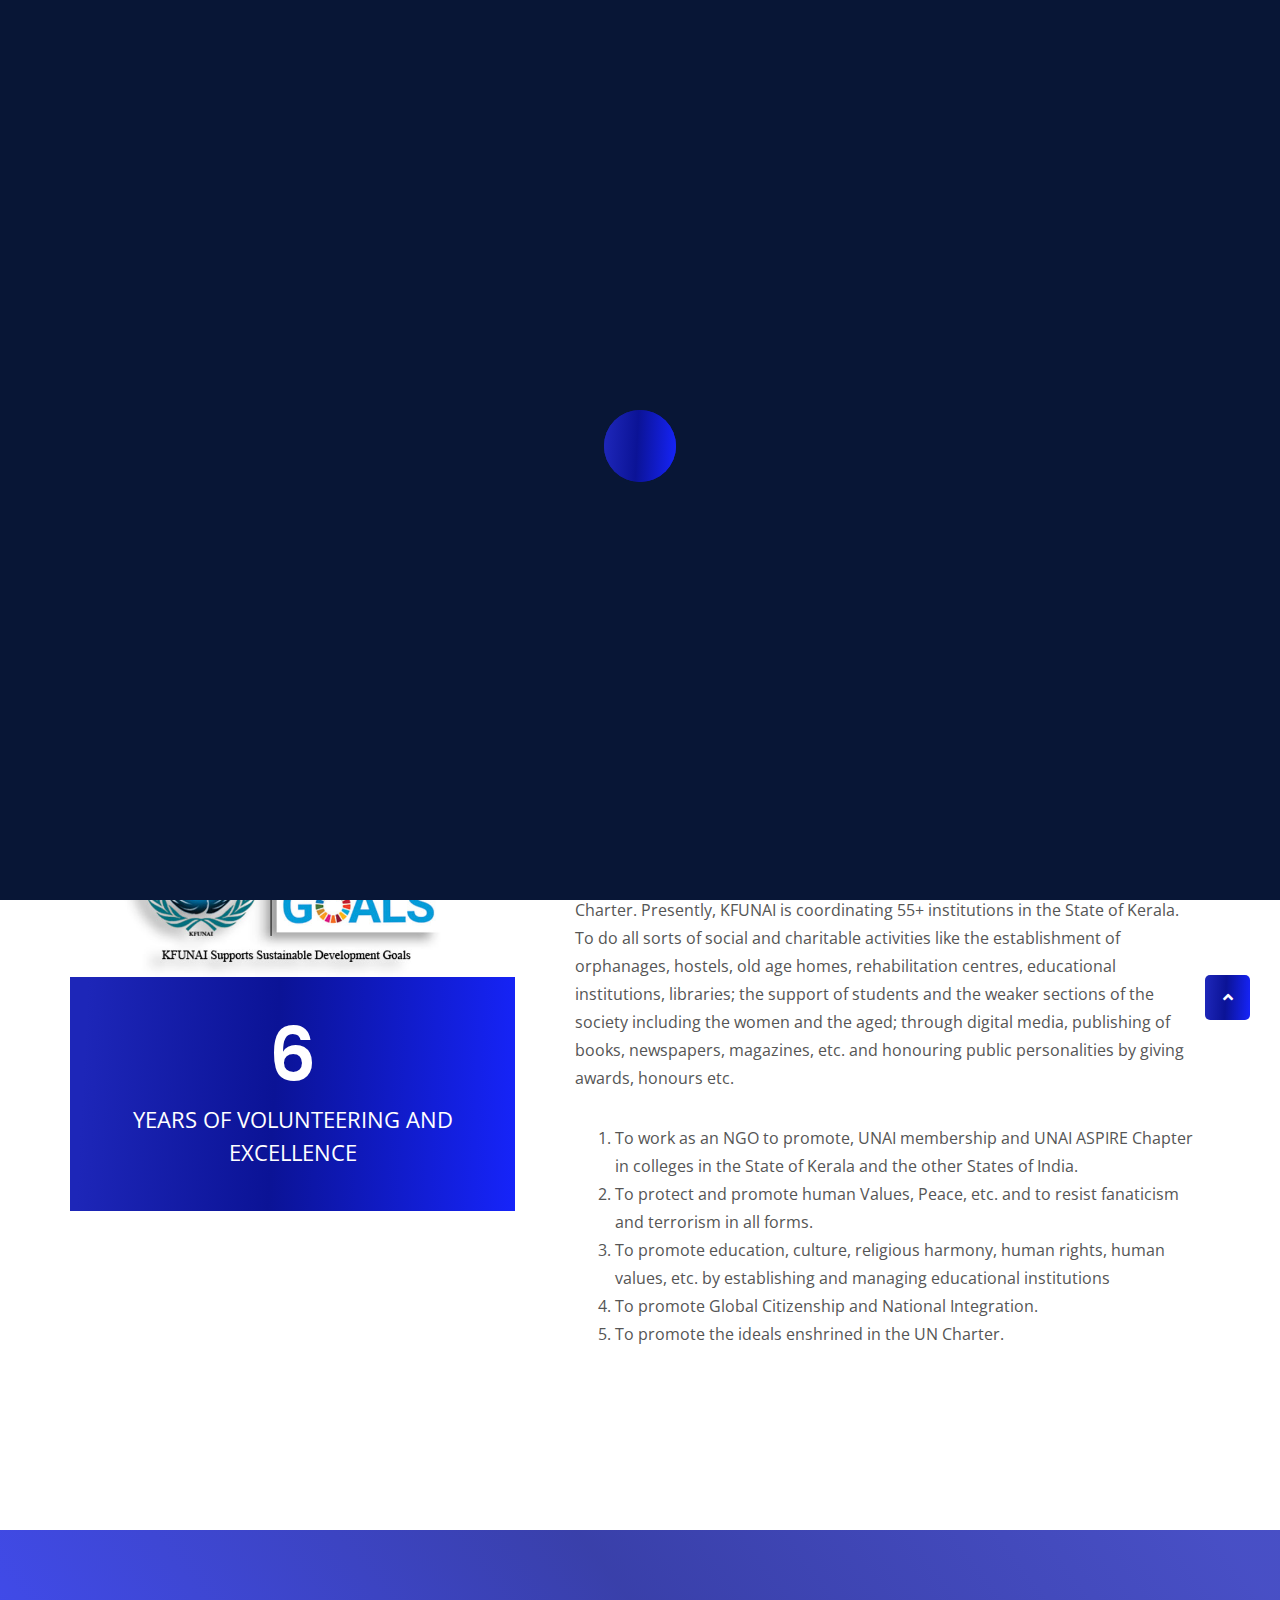
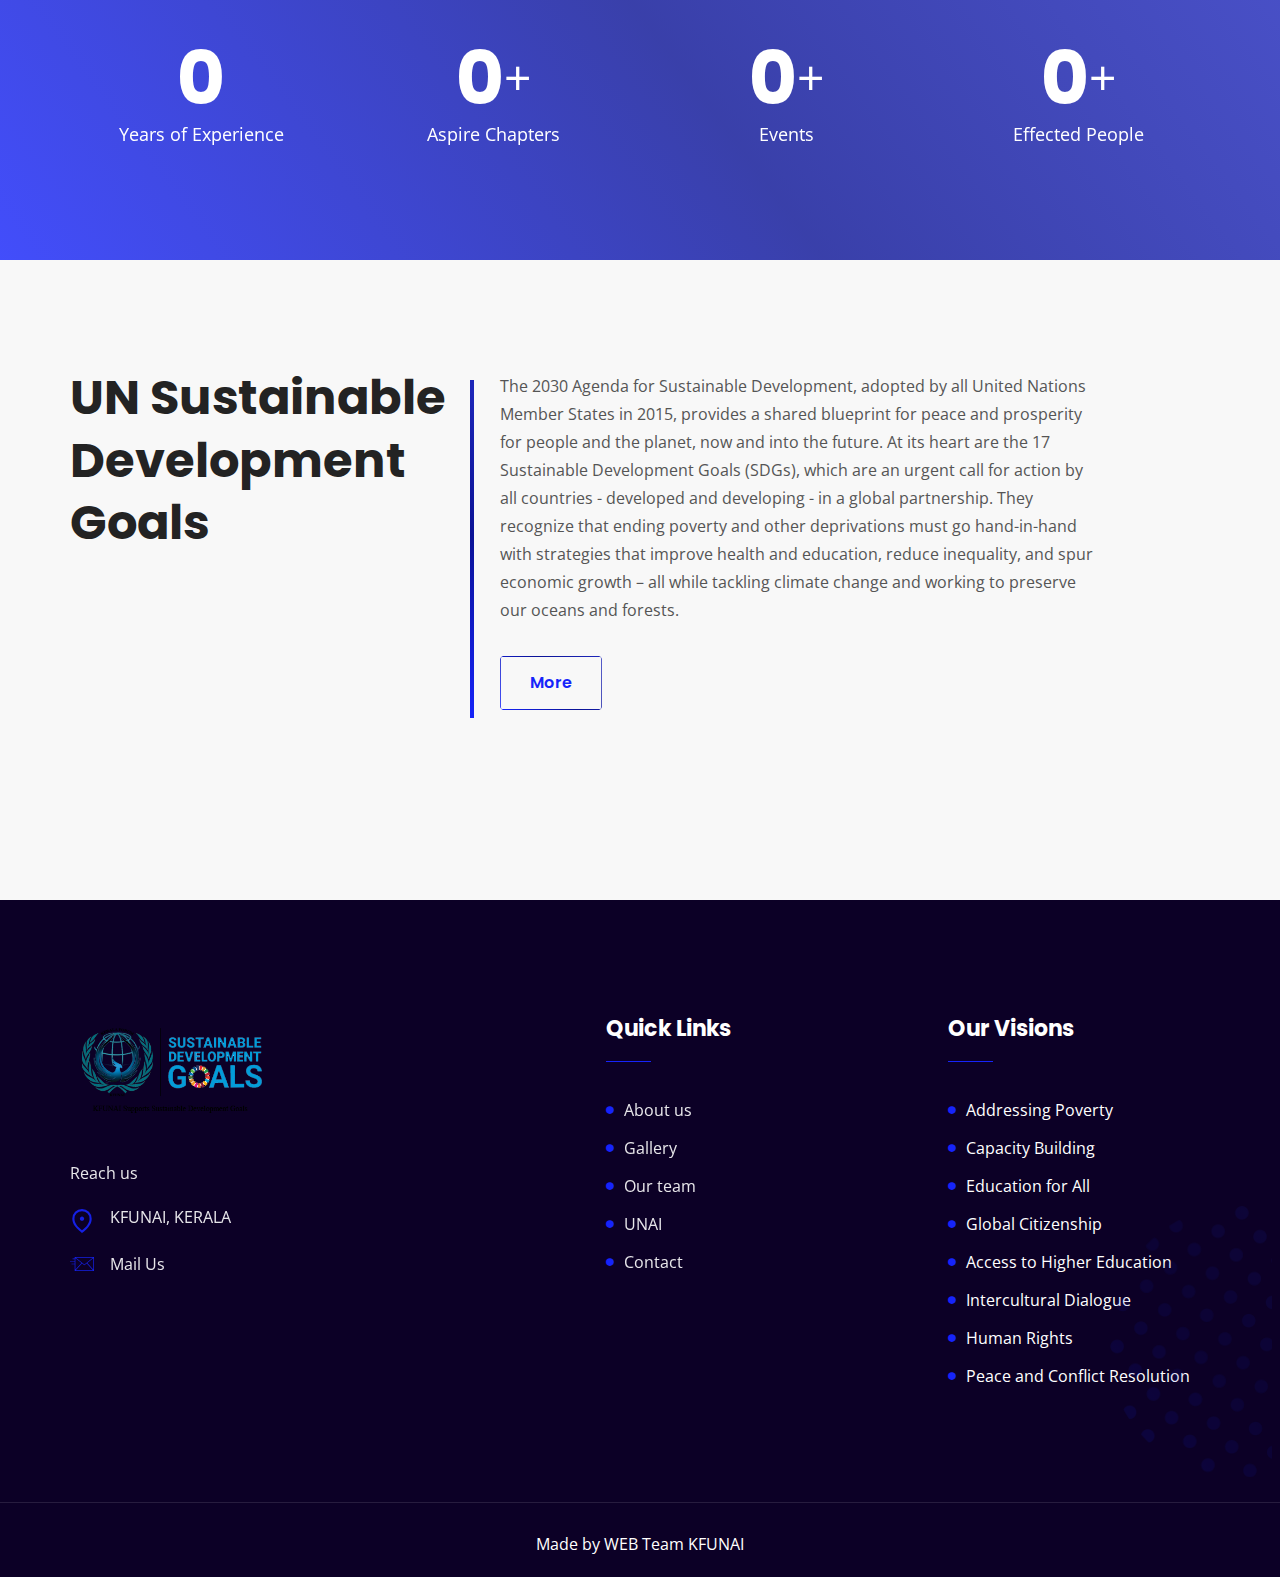
==== commit c882009e: "Merge pull request #1 from dilbersha/main" ====
--- a/about.html
+++ b/about.html
@@ -44,10 +44,30 @@
         <div class="header-section style-two">
             <div class="container">
                 <div class="header-area">
-                    <div class="logo">
-                        <a href="index.html"><img src="assets/images/logo/logo-2.png" height="100" width="200" alt="logo"></a>
+                    <!-- <div class="logo2"> -->
+                        <div class="logo_x">
+                        <a href="index.html"><img src="assets/images/logo/INFUNAI final.png"  alt="infunai logo"></a>
                     </div>
                     <ul class="menu">
+                        
+                        <li class="nav-item dropdown">
+                            <a class="nav-link  dropdown-toggle" href="#" data-bs-toggle="dropdown">People</a>
+                             <ul class="dropdown-menu">
+                               <li><a class="dropdown-item" href="team.html">Team</a></li>
+                               <li><a class="dropdown-item" href="advisors1.html">Advisors</a></li>
+                               <li><a class="dropdown-item" href="#">Presidential Page</a></li>
+                             </ul>
+                         </li>
+                        <li>
+                            <a href="#"target="_blank">Events</a>
+                        </li>
+                        <li>
+                            <a href="contact.html"target="_blank">Contact</a>
+                        </li>
+                    
+                    <div class="logo_x logo_centre">
+                        <a href="index.html"><img src="assets/images/logo/unai.png"  alt="logo"></a>
+                    </div>
                         <li>
                             <a href="index.html">Home</a>
                         </li>
@@ -57,26 +77,15 @@
                         <li>
                             <a href="gallery.html"target="_blank">Gallery</a>
                         </li>
-                        <li>
-                            <a href="team.html"target="_blank">Team</a>
-                        </li>
-                        <li>
-                            <a href="advisors.html"target="_blank">Advisors</a>
-                        </li>
-                        <li>
-                            <a href=""target="_blank">Events</a>
-                        </li>
-
-                        <li>
-                            <a href="contact.html"target="_blank">Contact</a>
-                        </li>
                     </ul>
+                    <div class="logo_x">
+                        <a href="index.html"><img src="assets/images/logo/logo-2.png"  alt="logo"></a>
+                    </div>
                     <div class="header-bar d-lg-none">
                         <span></span>
                         <span></span>
                         <span></span>
                     </div>
-
                 </div>
             </div>
         </div>
--- a/assets/css/main.css
+++ b/assets/css/main.css
@@ -1528,11 +1528,37 @@
 .header-section.style-two * {
   color: #232323;
 }
-
+@media (max-width: 450px) {
+  .logo_x img {
+    width: 80px !important;
+  }
+}
 @media (max-width: 991px) {
   .header-section.style-two .search-button a i {
     color: #ffffff;
-  }
+    
+  }
+  .logo_centre{
+    display: none;
+  }
+}
+@media (max-width: 1200px) {
+
+  .logo_x img {
+    padding: 5px;
+    margin: 0;
+    width: 50px;
+  }
+}
+.lg{
+  display: none;
+}
+.logo_x img {
+  width: 110px;
+}
+.logo_centre {
+  padding: 3px;
+ 
 }
 
 .header-section.style-two.active {
@@ -1614,7 +1640,7 @@
     transform: scaleY(1);
   }
 
-  .menu li {
+  .menu li:not(.logo_x) {
     border-bottom: 1px solid #1d26b8;
     padding: 0;
   }
@@ -2040,6 +2066,7 @@
   position: relative;
   z-index: 9;
   text-align: center;
+  
 }
 
 .banner-content * {
@@ -2719,6 +2746,19 @@
   display: block;
 }
 
+@media all and (min-width: 992px) {
+  .navbar .nav-item .dropdown-menu:not(.logo_x) {
+    display: none;
+  }
+  .navbar .nav-item:hover .nav-link {
+  }
+  .navbar .nav-item:hover .dropdown-menu {
+    display: block;
+  }
+  .navbar .nav-item .dropdown-menu {
+    margin-top: 0;
+  }
+}
 @media (min-width: 768px) {
   .privacy-sidebar {
     padding-left: 20px;
@@ -3650,7 +3690,7 @@
 
 .counter-item .odometer {
   margin-bottom: 10px;
-  font-size: 36px;
+  font-size: 50px;
   margin-top: -10px;
 }
 
@@ -7086,6 +7126,39 @@
 
 /*Added styles*/
 
+.ram_lk{
+  color: white;
+}
+.ram_lk:hover{
+  color: black;
+}
+.ram_p{
+  padding-top: 50px;
+}
+.tv-flx{
+  display: flex;
+  flex-wrap: wrap;
+  font-size: 30px;
+  text-align: center;
+}
+.tv-flx-bl{
+  flex: 30%;
+}
+.tv-flx-img{
+  flex: 40%;
+  /* align-items: center; */
+}
+.tv-flx-video{
+  flex: 30%;
+  /* align-items: right; */
+  /* width: "420"; */
+  /* height: "315"; */
+}
+@media (max-width: 800px) {
+  .tv-flx-video, .tv-flx-img {
+    flex: 100%;
+  }
+}
 .tvn {
   padding: 35px;
 
@@ -7096,6 +7169,11 @@
   font-size: 50px;
   padding: 20px;
   color: white;
+}
+.tvn h5 {
+  color: white;
+  width: 75%;
+  margin: auto;
 }
 .tvn p {
   color: white;
@@ -7169,3 +7247,35 @@
     margin-top: 20px;
   }
 }
+.t{
+  position: absolute;
+  left:-100%;
+  width: 100%;
+  height: 100%;
+  z-index: 10;
+  background-color: white;
+  animation:move2;
+
+  animation-duration: 0.5s;
+}
+.trans{
+  position: absolute;
+  left: -100%;
+  width: 100%;
+  height: 100%;
+  z-index: 10;
+  background-color: white;
+  animation-name: move;
+  animation-duration: 0.5s;
+}
+
+@keyframes move {
+  0% {left: -100%;}
+  30% {left: 0%;}
+  100%{left: -100%;}
+}
+@keyframes move2 {
+  0% {left: -100%;}
+  30% {left: 0%;}
+  100%{left: -100%;}
+}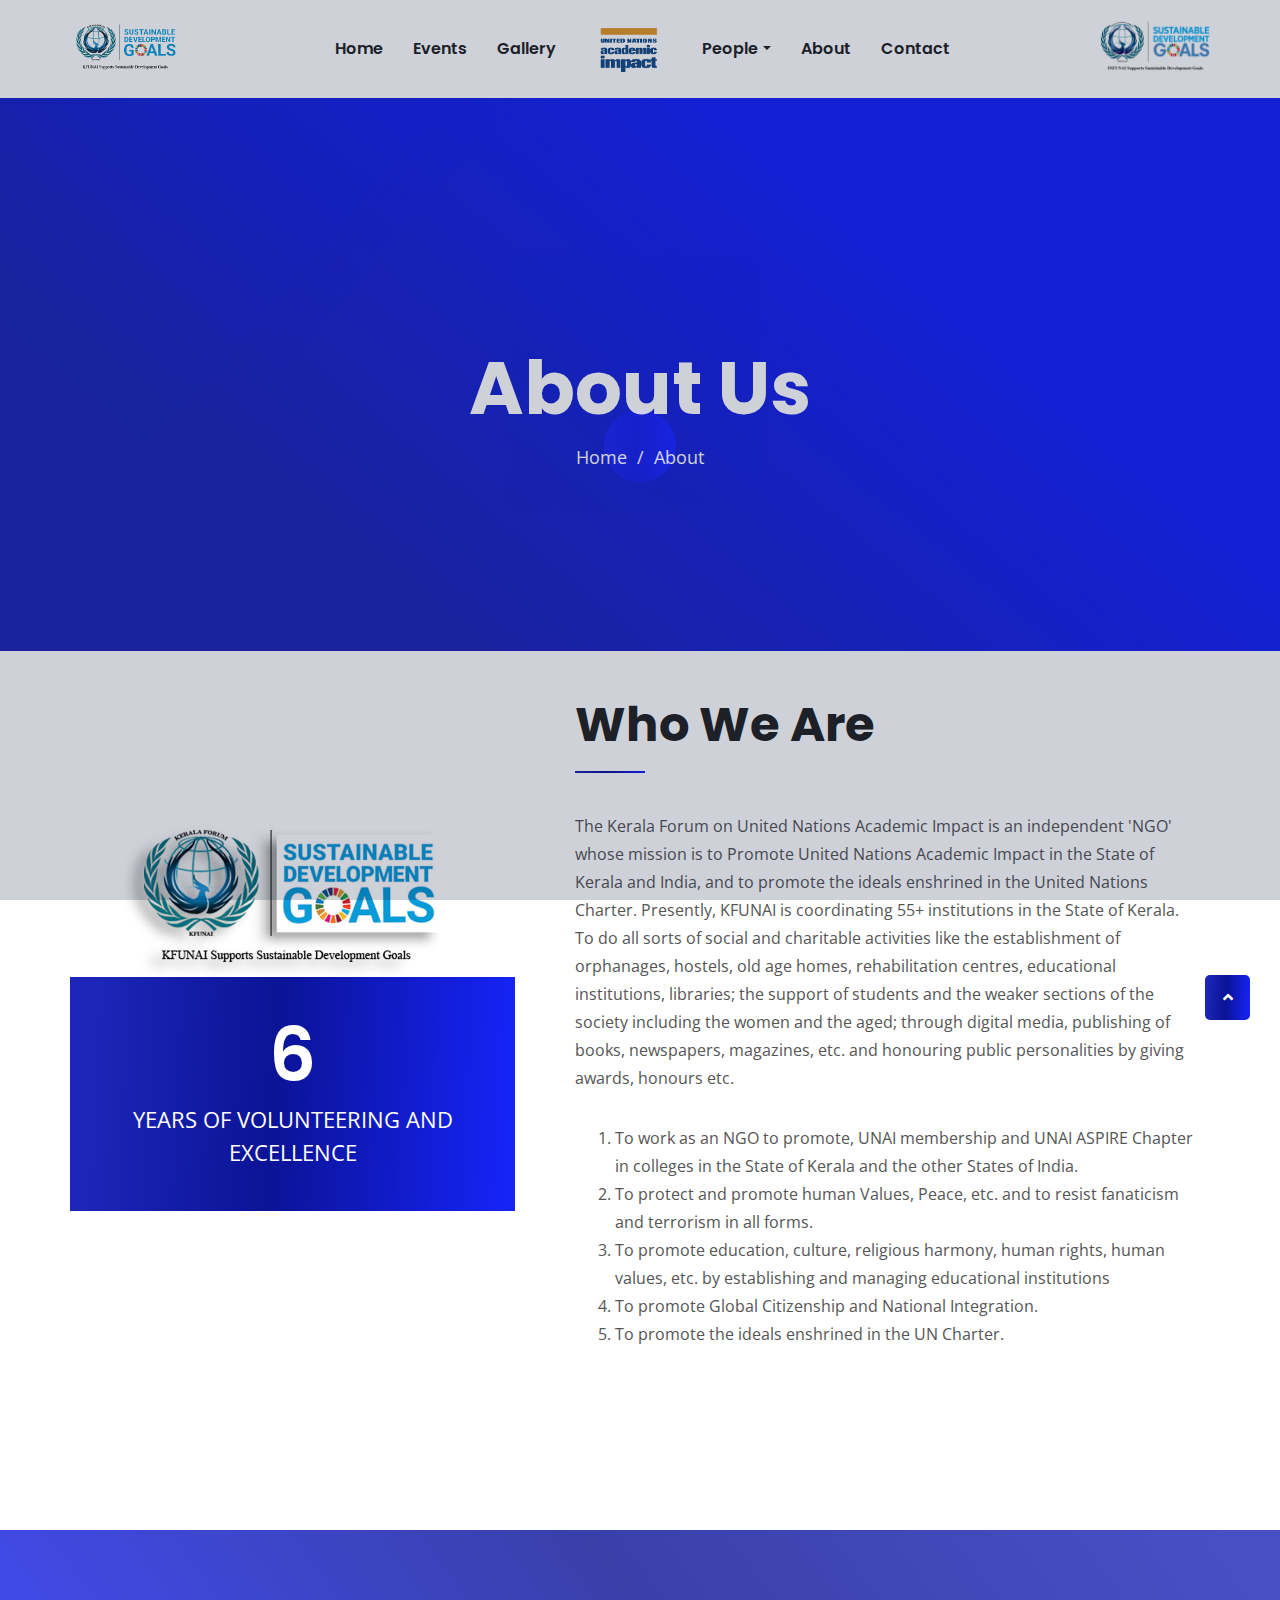
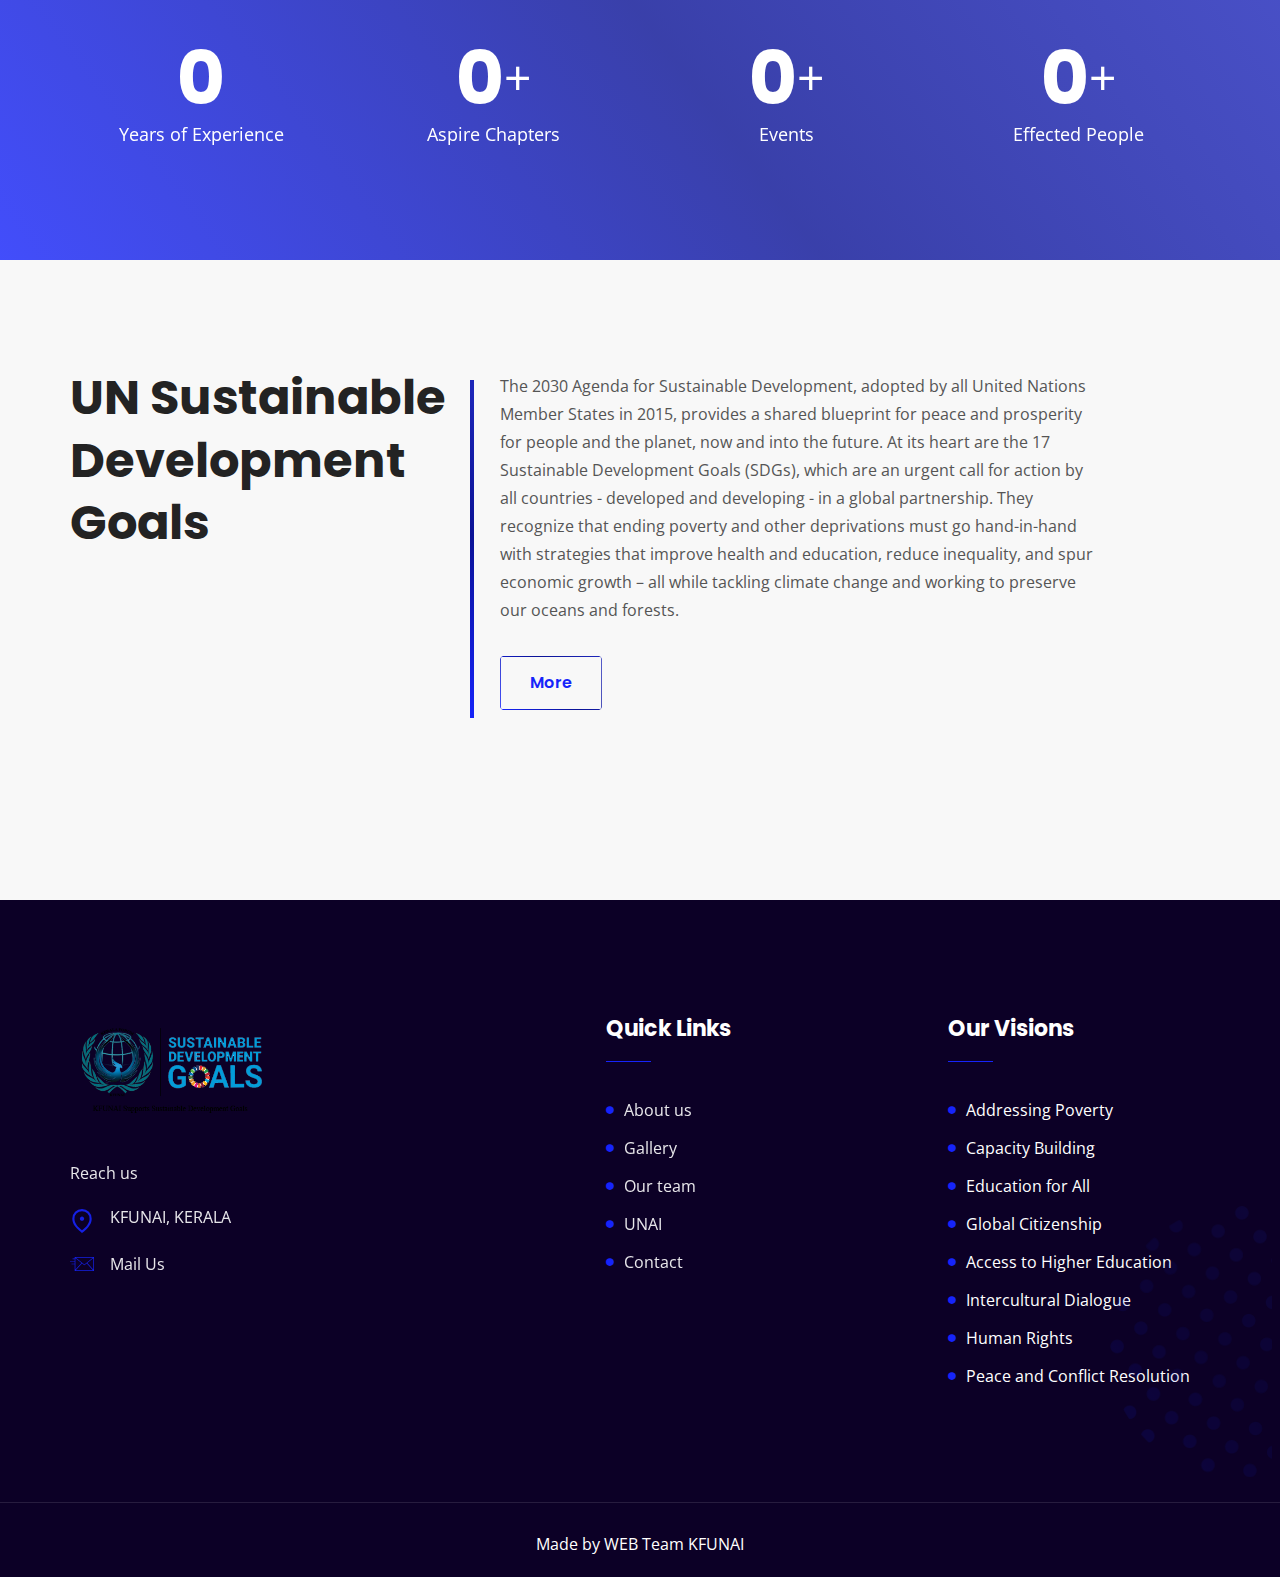
==== commit 2b8fbd79: "Merge pull request #2 from dilbersha/changes" ====
--- a/about.html
+++ b/about.html
@@ -38,60 +38,68 @@
     <a href="#0" class="scrollToTop">
         <i class="fas fa-angle-up"></i>
     </a>
-    <!-- ===========Header-Section=========== -->
-    <header class="header-two">
-
-        <div class="header-section style-two">
-            <div class="container">
-                <div class="header-area">
-                    <!-- <div class="logo2"> -->
-                        <div class="logo_x">
-                        <a href="index.html"><img src="assets/images/logo/INFUNAI final.png"  alt="infunai logo"></a>
-                    </div>
-                    <ul class="menu">
-                        
-                        <li class="nav-item dropdown">
-                            <a class="nav-link  dropdown-toggle" href="#" data-bs-toggle="dropdown">People</a>
-                             <ul class="dropdown-menu">
-                               <li><a class="dropdown-item" href="team.html">Team</a></li>
-                               <li><a class="dropdown-item" href="advisors1.html">Advisors</a></li>
-                               <li><a class="dropdown-item" href="#">Presidential Page</a></li>
-                             </ul>
-                         </li>
-                        <li>
-                            <a href="#"target="_blank">Events</a>
-                        </li>
-                        <li>
-                            <a href="contact.html"target="_blank">Contact</a>
-                        </li>
+   <!-- ===========Header-Section=========== -->
+   <header class="header-two">
+
+    <div class="header-section style-two">
+        <div class="container">
+            <div class="header-area">
+                <!-- <div class="logo2"> -->
+                <div class="logo_x">
+                    <a href="index.html"><img src="assets/images/logo/INFUNAI final.png" alt="infunai logo"></a>
+                </div>
+                <ul class="menu">
+
+                    <li>
+                        <a href="index.html">Home</a>
+                    </li>
+
+                    <li>
+                        <a href="#" target="_blank">Events</a>
+                    </li>
+                    <li>
+                        <a href="gallery.html" target="_blank">Gallery</a>
+                    </li>
+
+                    <div class="logo_x logo_centre">
+                        <a href="index.html"><img src="assets/images/logo/unai.png" alt="logo"></a>
+                    </div>
+                    <li class="nav-item dropdown">
+                        <a class="nav-link  dropdown-toggle" href="#" data-bs-toggle="dropdown">People</a>
+                        <ul class="dropdown-menu">
+                            <li><a class="dropdown-item" href="team.html">Team</a></li>
+                            <li><a class="dropdown-item" href="advisors1.html">Advisors</a></li>
+                            <li><a class="dropdown-item" href="#">Presidential Page</a></li>
+                        </ul>
+                    </li>
+
                     
-                    <div class="logo_x logo_centre">
-                        <a href="index.html"><img src="assets/images/logo/unai.png"  alt="logo"></a>
-                    </div>
-                        <li>
-                            <a href="index.html">Home</a>
-                        </li>
-                        <li>
-                            <a href="about.html"target="_blank">About</a>
-                        </li>
-                        <li>
-                            <a href="gallery.html"target="_blank">Gallery</a>
-                        </li>
-                    </ul>
-                    <div class="logo_x">
-                        <a href="index.html"><img src="assets/images/logo/logo-2.png"  alt="logo"></a>
-                    </div>
-                    <div class="header-bar d-lg-none">
-                        <span></span>
-                        <span></span>
-                        <span></span>
-                    </div>
-                </div>
-            </div>
-        </div>
-        <div class="header-fix w-100"></div> <!--Do not Remove This-->
-    </header>
-    <!-- ===========Header-Section=========== -->
+                    <li>
+                        <a href="about.html" target="_blank">About</a>
+                    </li>
+                    <li>
+                        <a href="contact.html" target="_blank">Contact</a>
+                    </li>
+                </ul>
+                <div class="logo_x">
+                    <a href="index.html"><img src="assets/images/logo/logo-2.png" alt="logo"></a>
+                </div>
+                <div class="lg" id="lg">
+                    <a href="index.html"><img src="assets/images/logo/unai.png" alt="logo"></a>
+                </div>
+                <div class="header-bar d-lg-none">
+                    <span></span>
+                    <span></span>
+                    <span></span>
+                </div>
+            </div>
+        </div>
+    </div>
+    <div class="header-fix w-100"></div>
+    <!--Do not Remove This-->
+</header>
+<!-- ===========Header-Section=========== -->
+
 
     <!-- ===========Banner-Section=========== -->
     <section class="page-header gradient-bg-two">
--- a/assets/css/main.css
+++ b/assets/css/main.css
@@ -7145,11 +7145,14 @@
   flex: 30%;
 }
 .tv-flx-img{
+  align-items: center;
   flex: 40%;
   /* align-items: center; */
 }
 .tv-flx-video{
   flex: 30%;
+  border-radius:25px;
+  border-style:none;
   /* align-items: right; */
   /* width: "420"; */
   /* height: "315"; */
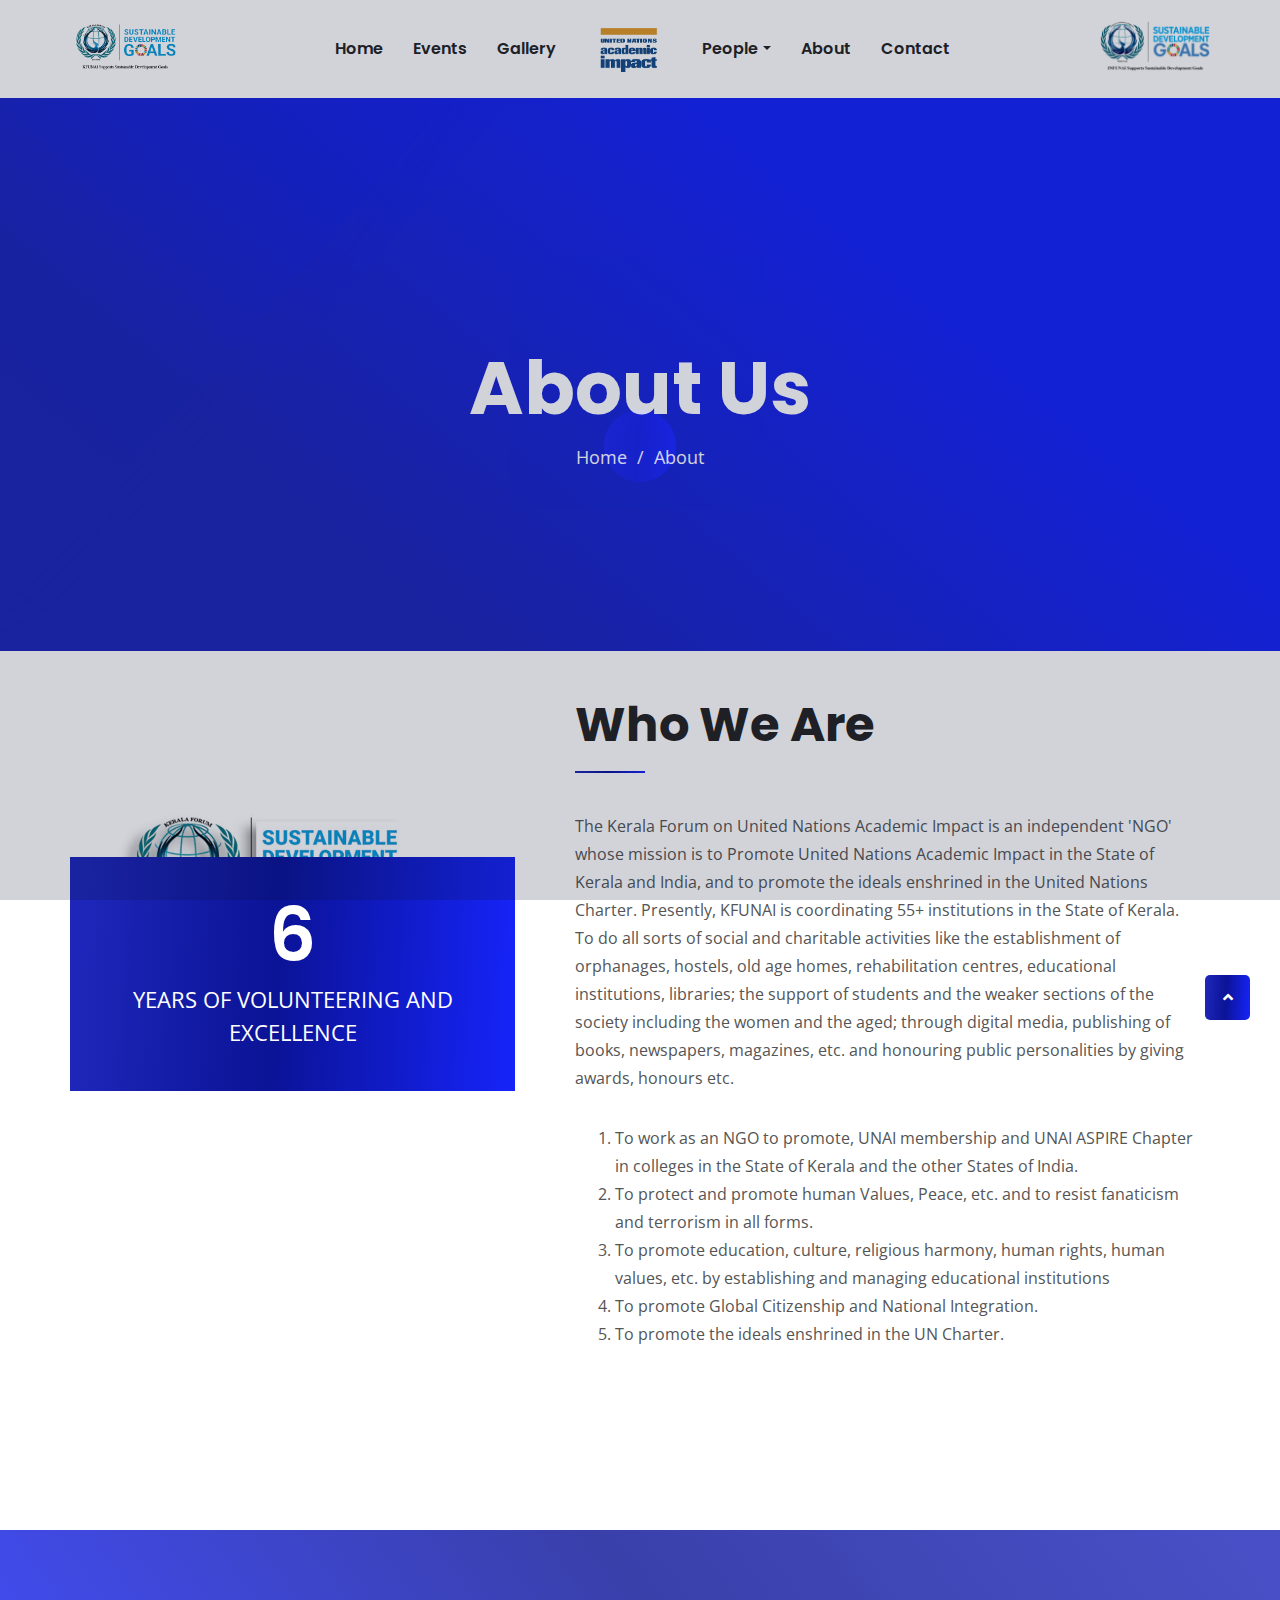
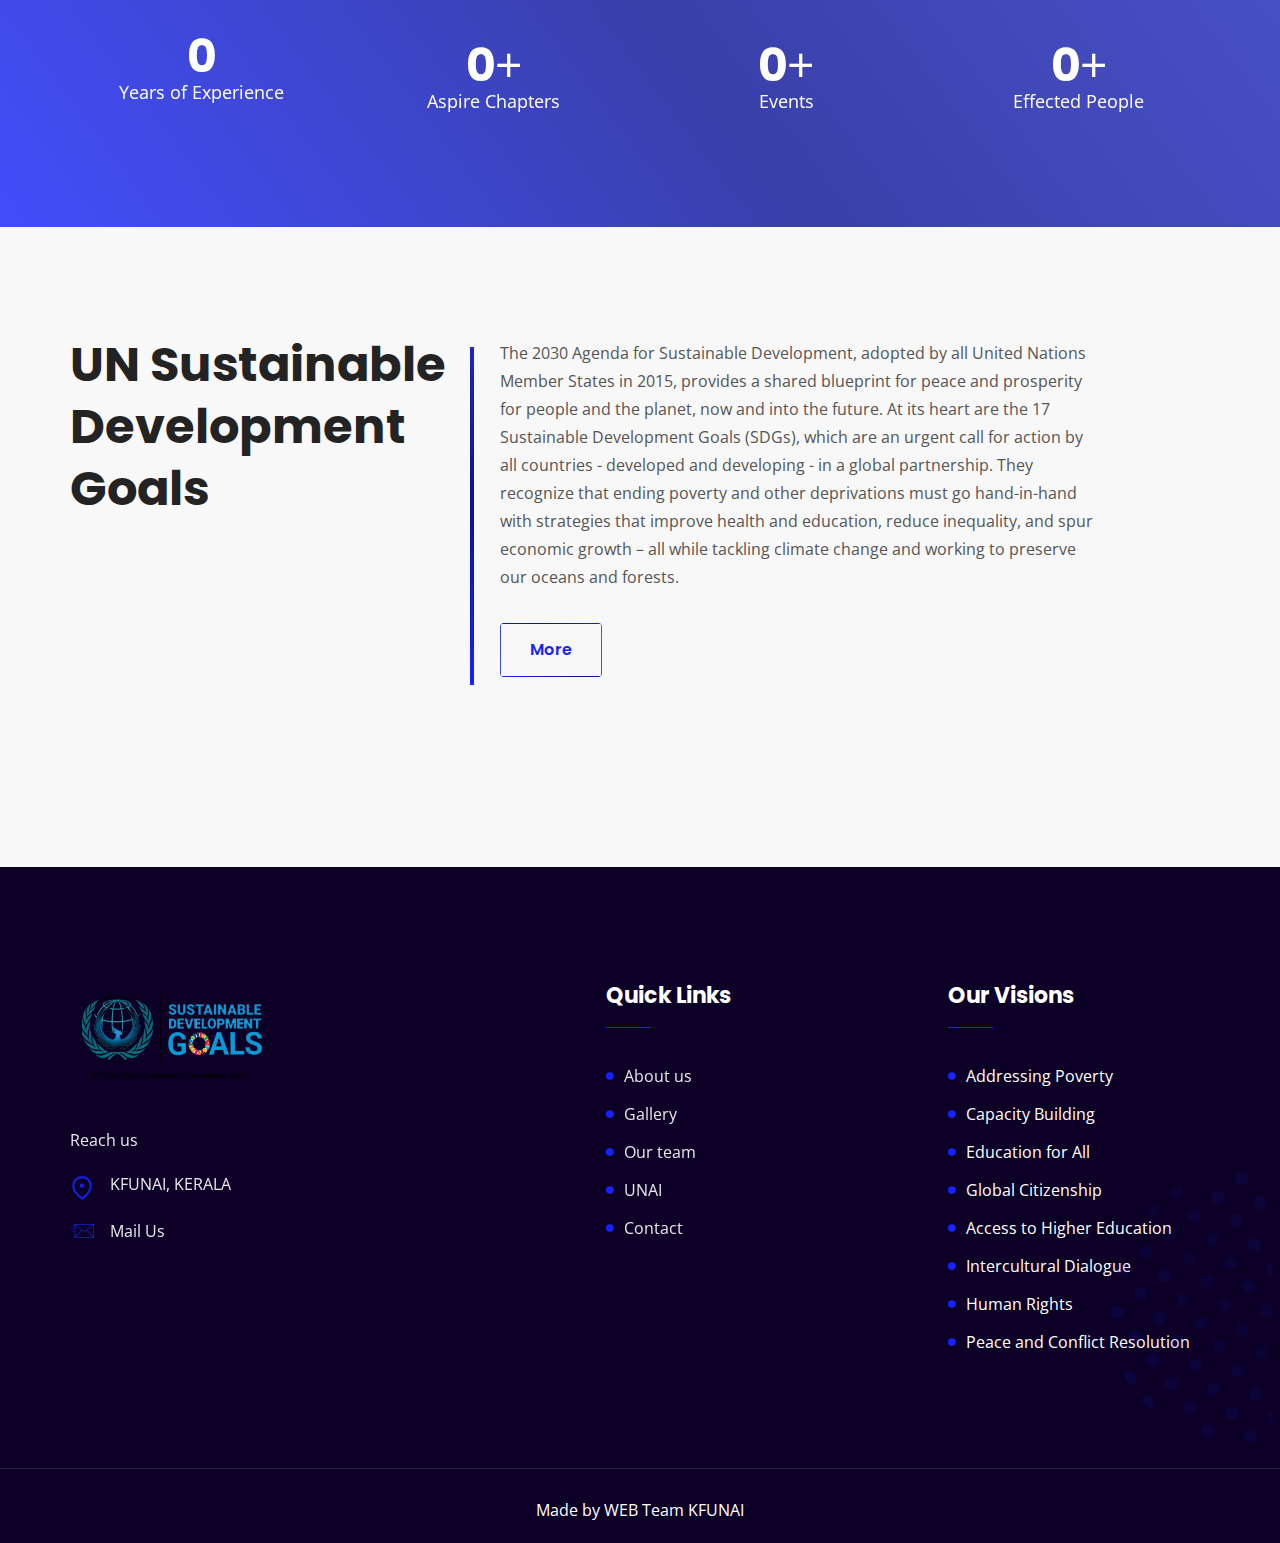
==== commit ee97efd2: "Merge pull request #4 from dilbersha/main" ====
--- a/about.html
+++ b/about.html
@@ -70,6 +70,7 @@
                             <li><a class="dropdown-item" href="team.html">Team</a></li>
                             <li><a class="dropdown-item" href="advisors1.html">Advisors</a></li>
                             <li><a class="dropdown-item" href="#">Presidential Page</a></li>
+                            <li><a class="dropdown-item" href="patreons.html">Patreons</a></li>
                         </ul>
                     </li>
 
--- a/assets/css/main.css
+++ b/assets/css/main.css
@@ -116,7 +116,6 @@
  */
 audio,
 canvas,
-iframe,
 img,
 svg,
 video {
@@ -1137,10 +1136,12 @@
   overflow: hidden;
   height: 30vh;
   overflow: hidden;
-  transition-delay: 0.5s;
+
+  transition: all 1s;
 }
 .c-thumb:hover {
   height: 100%;
+
 }
 
 .c-thumb a {
@@ -1148,7 +1149,8 @@
 }
 
 .c-thumb img {
-  width: 100%;
+  width: 90%;
+  transition: all 2s ease;
 }
 
 .light-color * {
@@ -3690,7 +3692,7 @@
 
 .counter-item .odometer {
   margin-bottom: 10px;
-  font-size: 50px;
+  font-size: 45px !important;
   margin-top: -10px;
 }
 
@@ -7135,6 +7137,7 @@
 .ram_p{
   padding-top: 50px;
 }
+
 .tv-flx{
   display: flex;
   flex-wrap: wrap;
@@ -7191,6 +7194,16 @@
   width: 200px;
   border-radius: 25px;
   margin: 20px;
+  transition: all 0.2s ease;
+}
+.tv_p:hover {
+  opacity: 0;
+}
+.youtube{
+  background:url('../images/yt.png');
+  background-size: contain;
+  background-position: center;
+  background-repeat: no-repeat;
 }
 .ach img {
   width: 25px;
@@ -7203,7 +7216,7 @@
   width: 45vw;
   margin: auto;
   margin-top: 5vh;
-  text-align: left;
+  text-align: center;
 }
 .sec h4 {
   color: white;
@@ -7227,7 +7240,15 @@
 .cards:hover {
   background-color: rgb(179, 202, 245);
 }
+.ifr{
+  display: none;
+}
 @media only screen and (max-width: 800px) {
+  .ifr{
+    display: block;
+    width:90%;
+    height: 200px;
+  }
   .d {
     display: none;
   }
@@ -7281,4 +7302,17 @@
   0% {left: -100%;}
   30% {left: 0%;}
   100%{left: -100%;}
+}
+.service-content{
+  background-color: white !important;
+  max-height: 300px !important;
+}
+.c-thumb{
+  height: 150px;
+}
+.ytc{
+  width: 50px;
+}
+.none{
+  display: none;
 }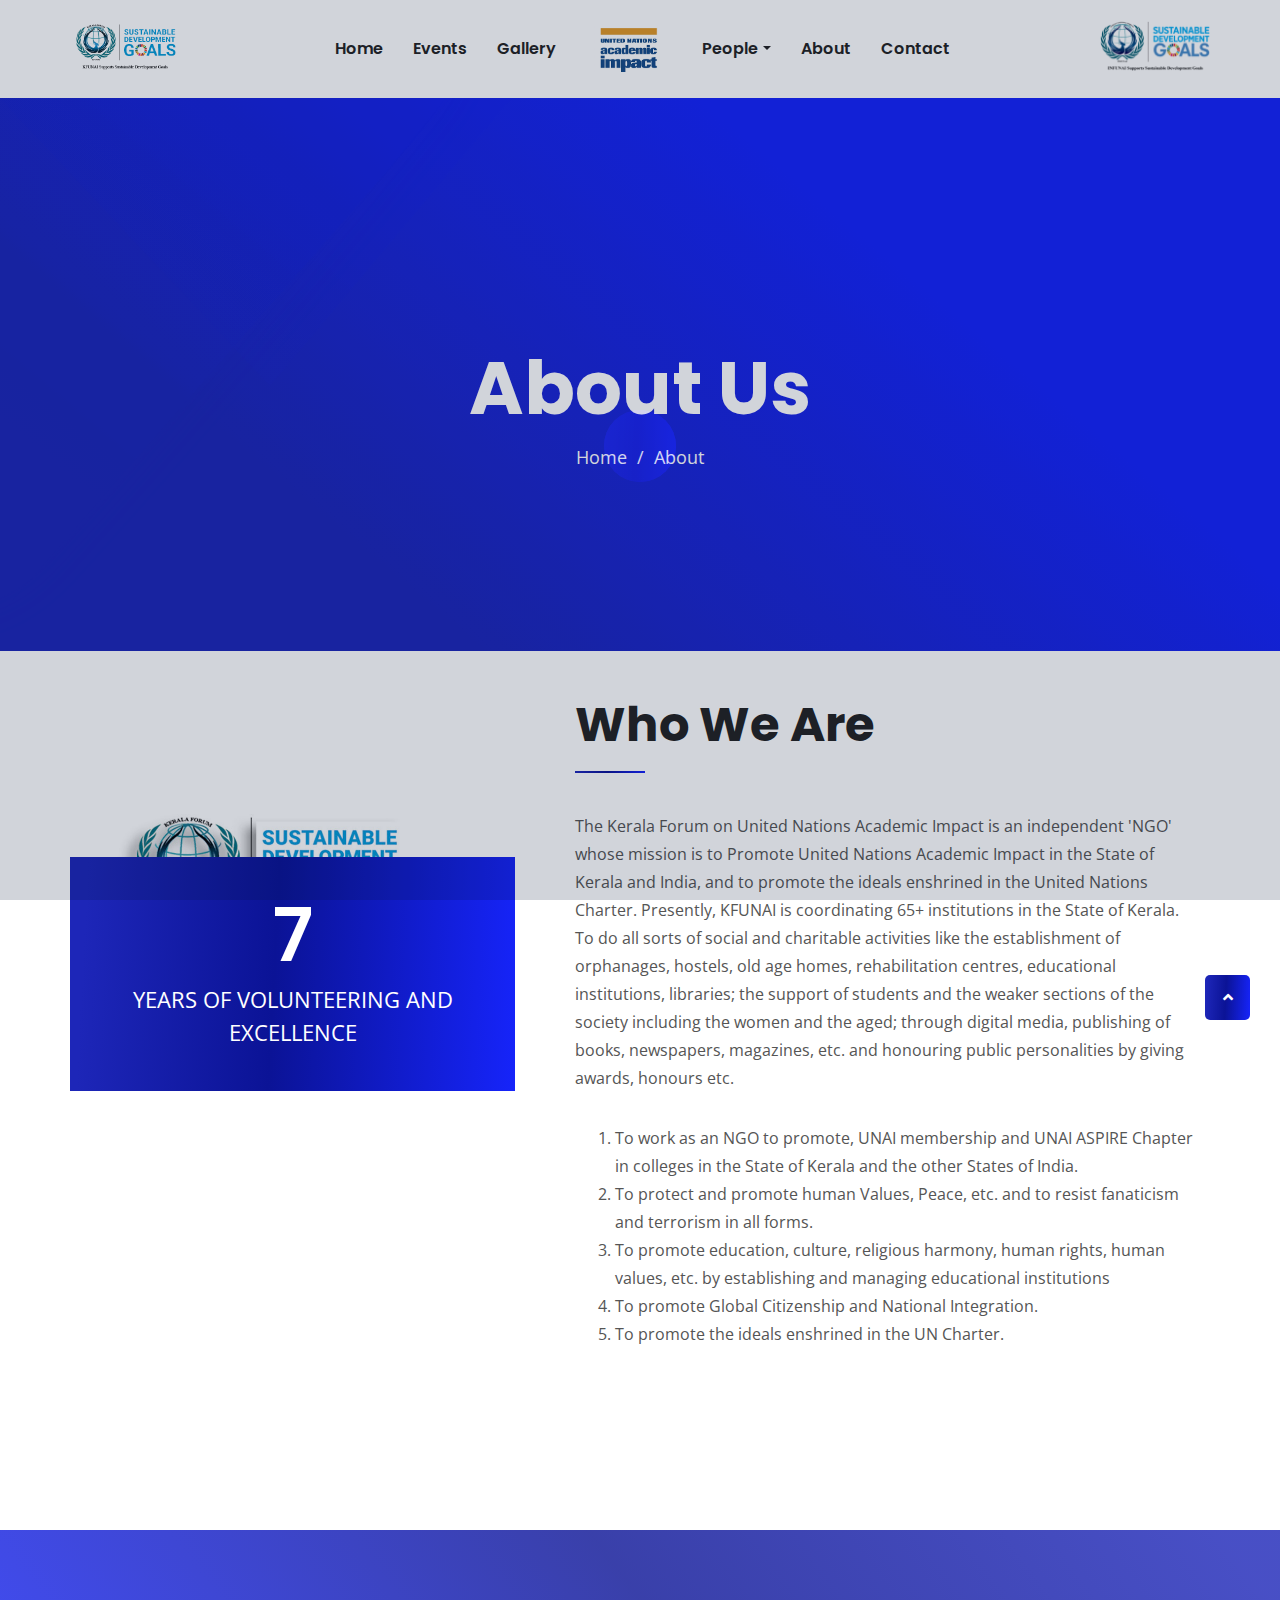
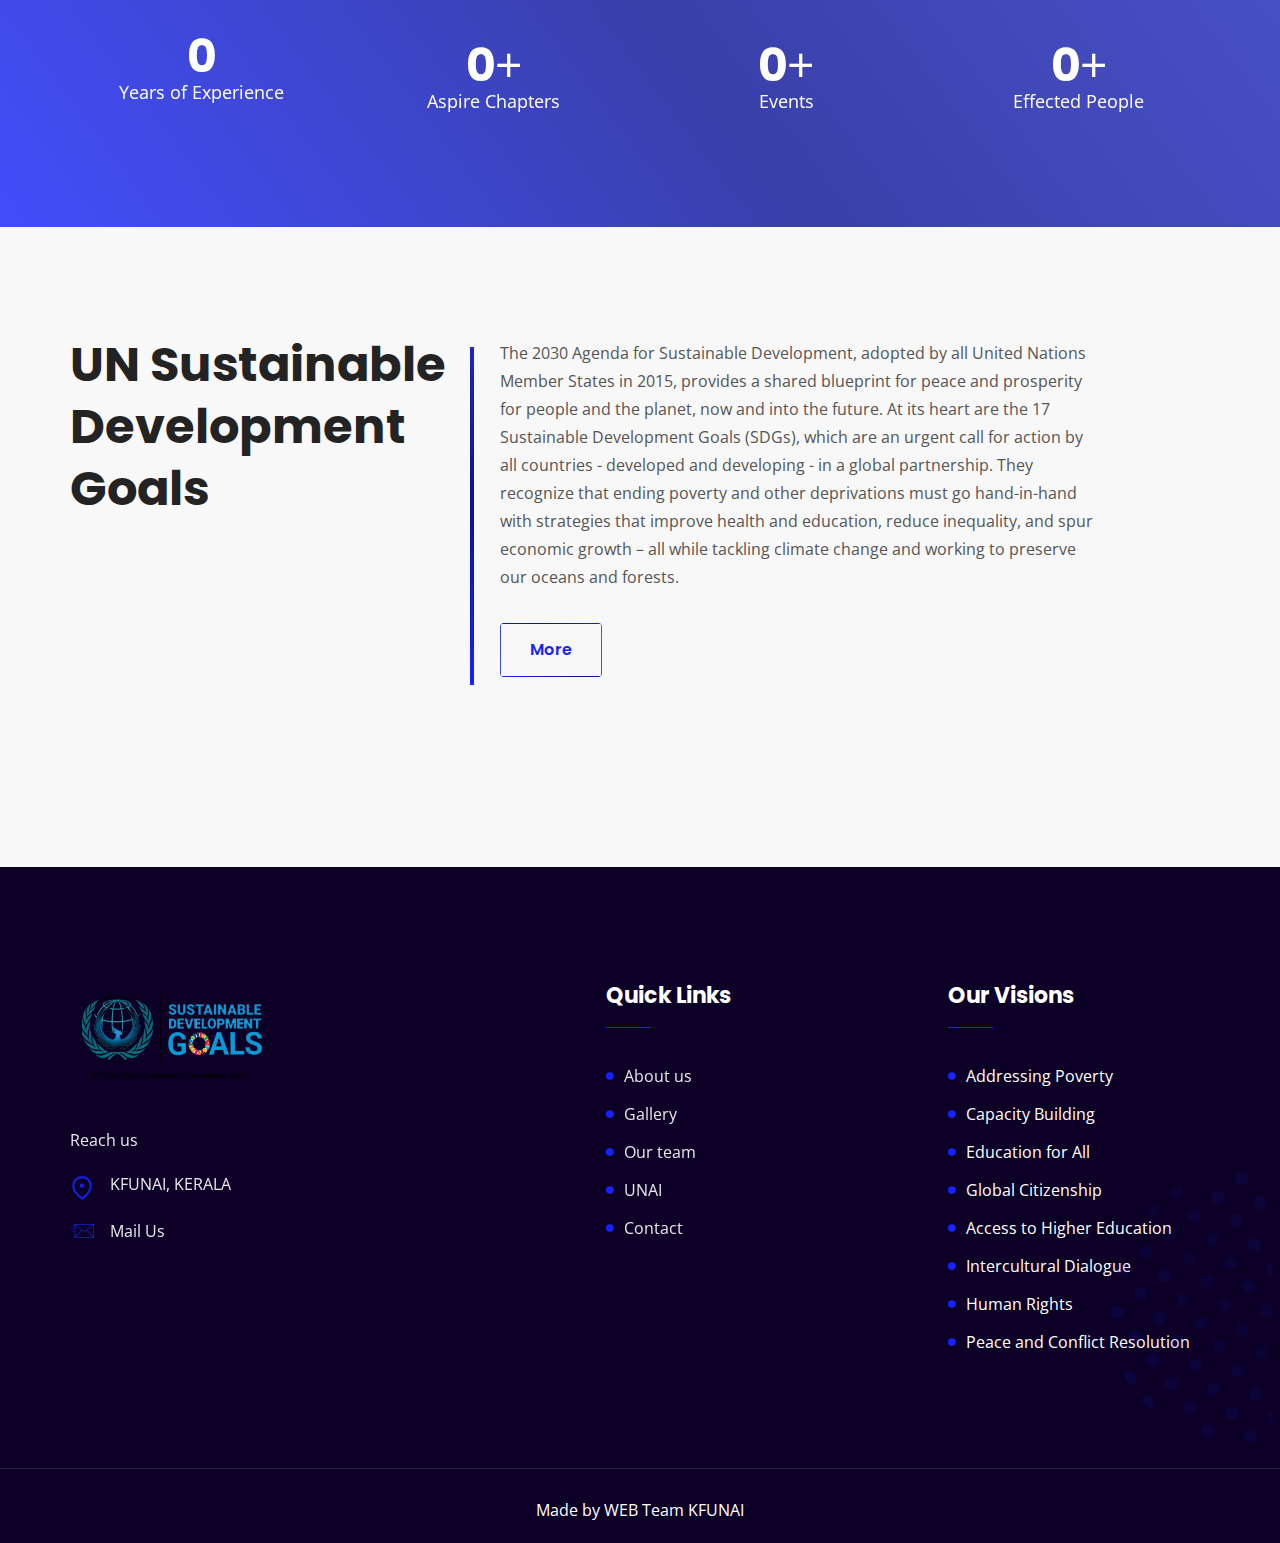
==== commit e002f5d6: "counter size adjust" ====
--- a/about.html
+++ b/about.html
@@ -134,7 +134,7 @@
                         <img src="assets/images/about/about01.jpg" alt="about">
                     </div>
                     <div class="about-thumb-content">
-                        <h2 class="title">6</h2>
+                        <h2 class="title">7</h2>
                         <p>Years of Volunteering and Excellence</p>
                     </div>
                 </div>
@@ -146,7 +146,7 @@
                         <div class="right-side">
                             <p>The Kerala Forum on United Nations Academic Impact is an independent 'NGO' whose mission is to
                                  Promote United Nations Academic Impact in the State of Kerala and India, and to promote the ideals enshrined
-                                in the United Nations Charter. Presently, KFUNAI is coordinating 55+ institutions in the State of Kerala. To do
+                                in the United Nations Charter. Presently, KFUNAI is coordinating 65+ institutions in the State of Kerala. To do
                                 all sorts of social and charitable activities like the establishment of orphanages, hostels, old age homes, rehabilitation centres,
                                 educational institutions, libraries; the support of students and the weaker sections of the society including the women and the aged;
                                 through digital media, publishing of books, newspapers, magazines, etc. and honouring public personalities by giving awards, honours etc.
@@ -170,19 +170,19 @@
         <div class="container">
             <div class="counter-wrapper">
                 <div class="counter-item">
-                    <h2 class="odometer" data-odometer-final="6">0</h2>
+                    <h3 class="odometer" data-odometer-final="7">0</h3>
                     <p class="sub-title">Years of Experience</p>
                 </div>
                 <div class="counter-item">
-                   <h2 class="odometer plus" data-odometer-final="55">0</h2><font size="10">+</font>
+                   <h3 class="odometer plus" data-odometer-final="65">0</h3><font size="10">+</font>
                     <p class="sub-title">Aspire Chapters</p>
                 </div>
                 <div class="counter-item">
-                    <h2 class="odometer plus" data-odometer-final="100">0</h2><font size="10">+</font>
+                    <h3 class="odometer plus" data-odometer-final="100">0</h3><font size="10">+</font>
                     <p class="sub-title">Events</p>
                 </div>
                 <div class="counter-item">
-                    <h2 class="odometer k" data-odometer-final="50000">0</h2><font size="10">+</font>
+                    <h3 class="odometer k" data-odometer-final="110000">0</h3><font size="10">+</font>
                     <p class="sub-title">Effected People</p>
                 </div>
             </div>
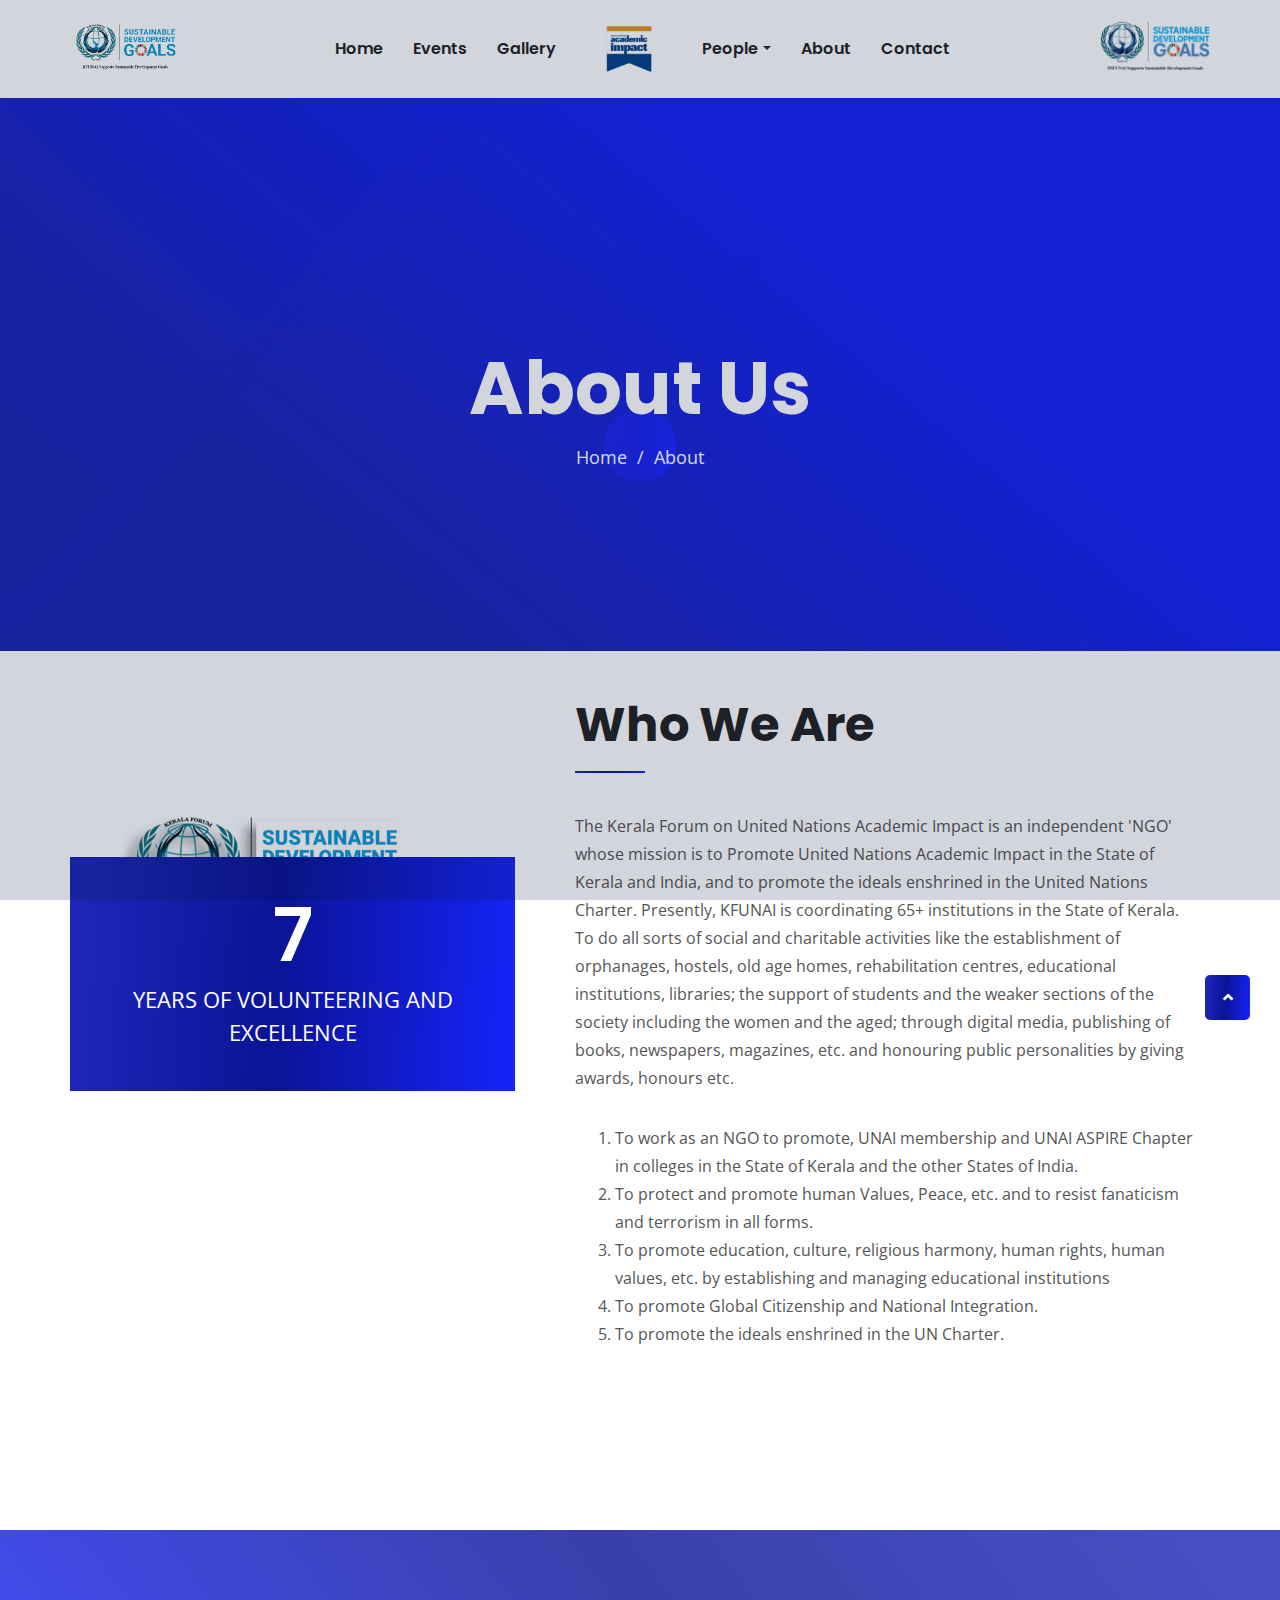
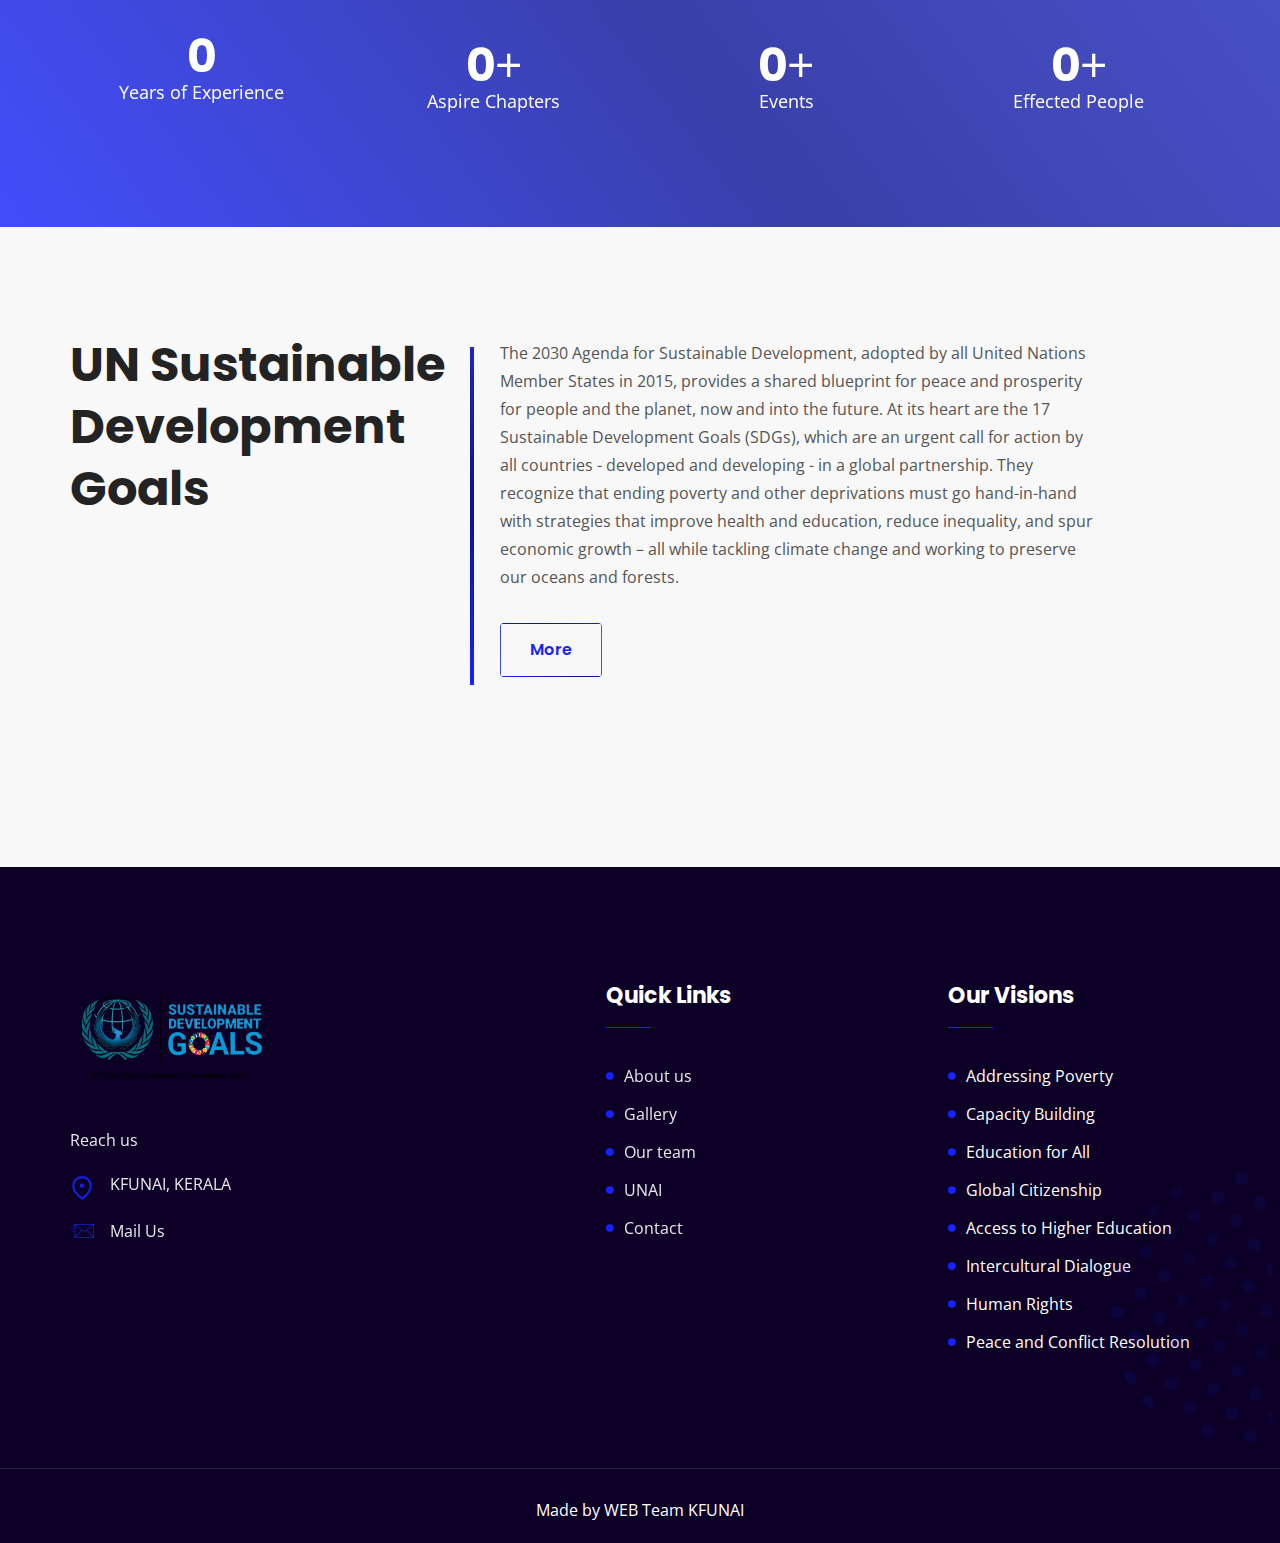
==== commit 9d46147c: "Merge branch 'changes' of https://github.com/dilbersha/kfunaiwebsite-hostinger into changes" ====
--- a/about.html
+++ b/about.html
@@ -62,15 +62,15 @@
                     </li>
 
                     <div class="logo_x logo_centre">
-                        <a href="index.html"><img src="assets/images/logo/unai.png" alt="logo"></a>
+                        <a href="index.html"><img src="assets/images/logo/UN LOGO.png" alt="logo"></a>
                     </div>
                     <li class="nav-item dropdown">
                         <a class="nav-link  dropdown-toggle" href="#" data-bs-toggle="dropdown">People</a>
                         <ul class="dropdown-menu">
+                            <li><a class="dropdown-item" href="patreons.html">Patron</a></li>
                             <li><a class="dropdown-item" href="team.html">Team</a></li>
                             <li><a class="dropdown-item" href="advisors1.html">Advisors</a></li>
                             <li><a class="dropdown-item" href="#">Presidential Page</a></li>
-                            <li><a class="dropdown-item" href="patreons.html">Patreons</a></li>
                         </ul>
                     </li>
 
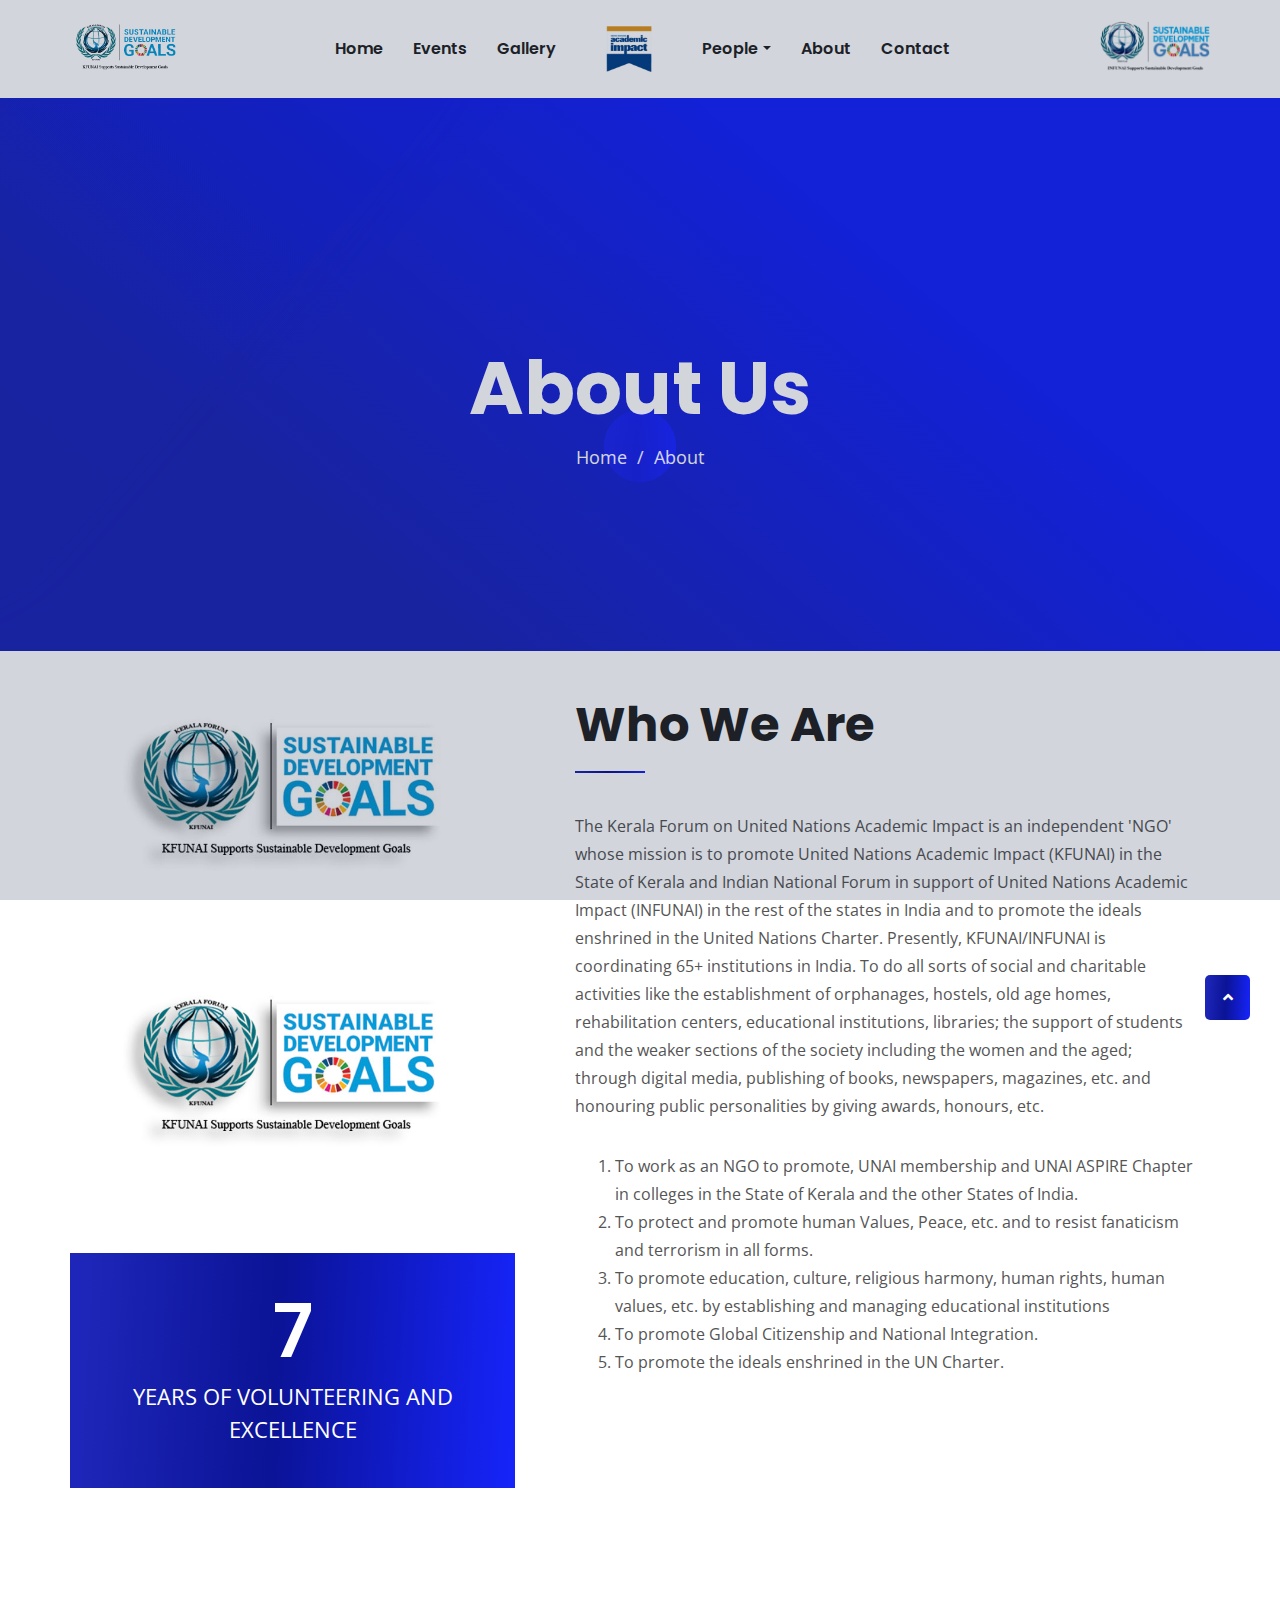
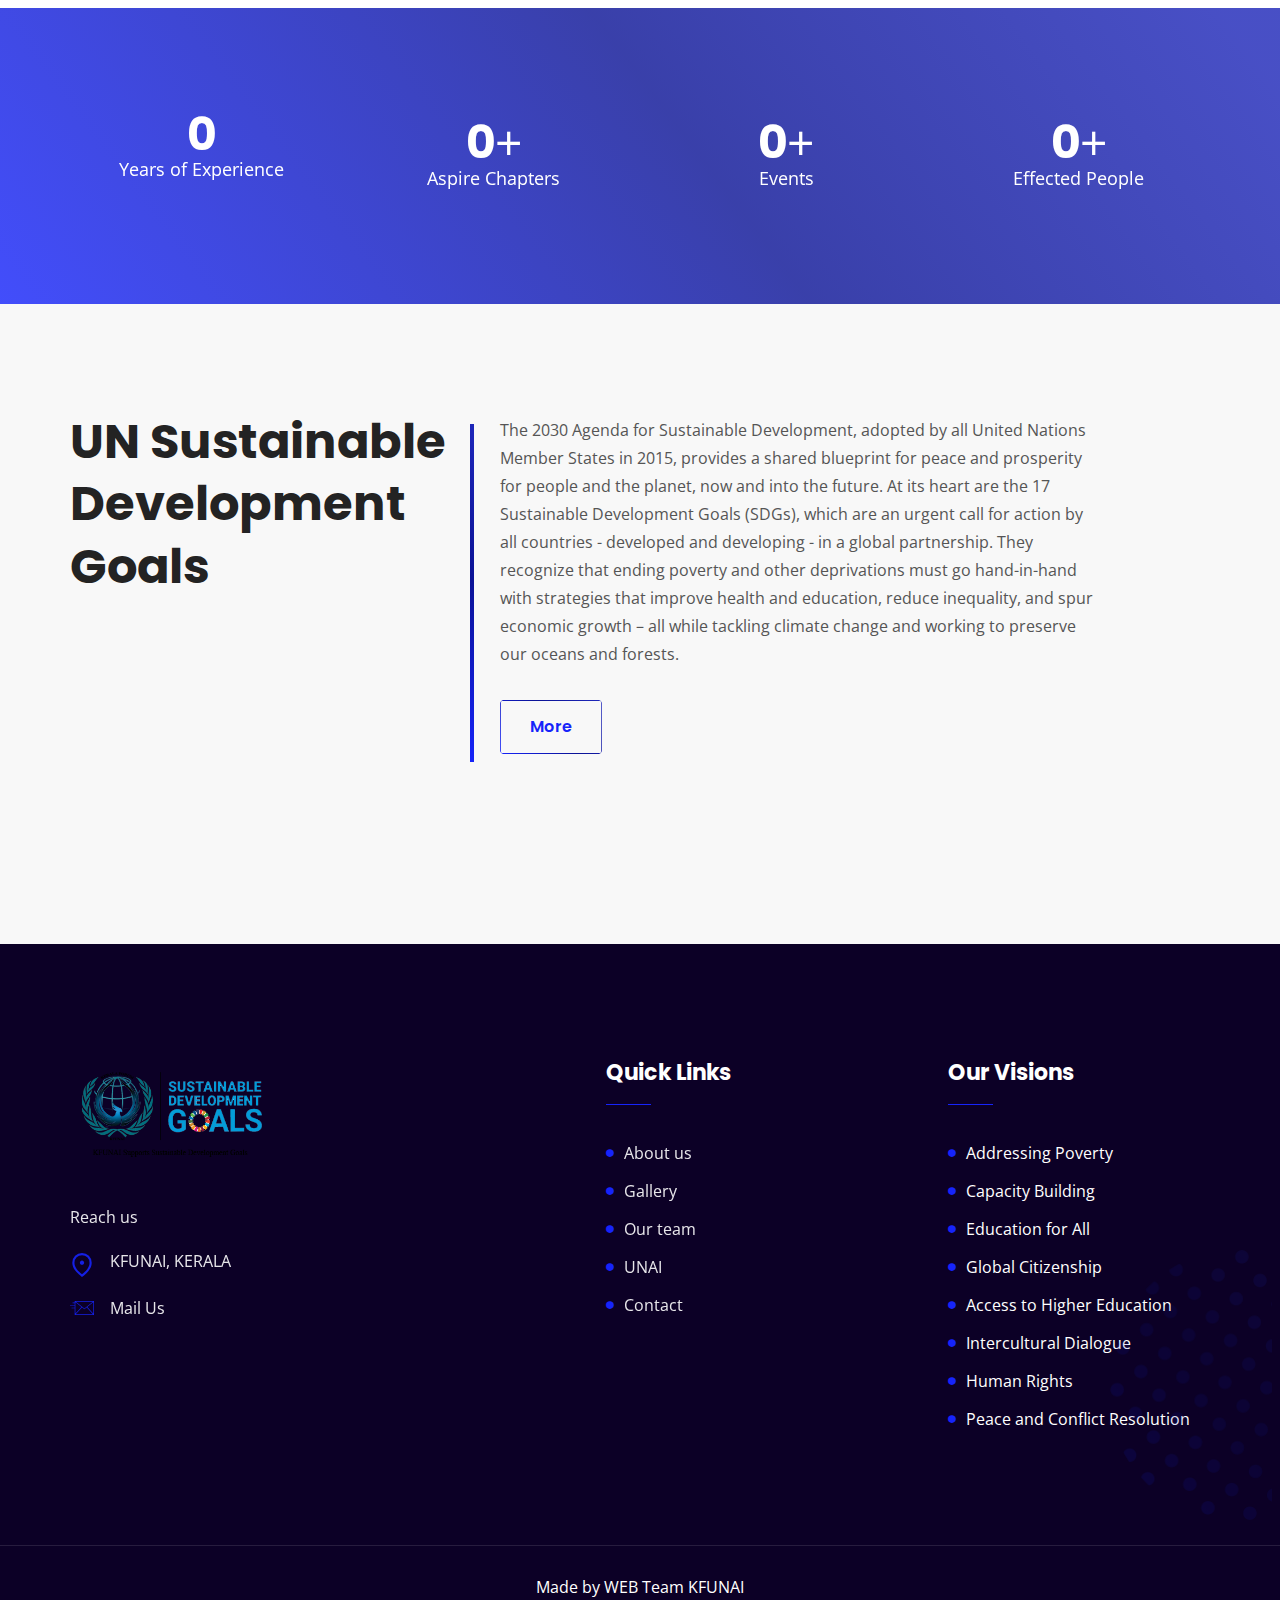
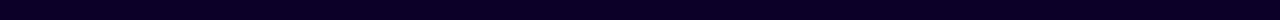
==== commit 120ccf19: "Merge pull request #6 from dilbersha/changes" ====
--- a/about.html
+++ b/about.html
@@ -68,9 +68,9 @@
                         <a class="nav-link  dropdown-toggle" href="#" data-bs-toggle="dropdown">People</a>
                         <ul class="dropdown-menu">
                             <li><a class="dropdown-item" href="patreons.html">Patron</a></li>
+                            <li><a class="dropdown-item" href="advisors1.html">Advisors</a></li>
                             <li><a class="dropdown-item" href="team.html">Team</a></li>
-                            <li><a class="dropdown-item" href="advisors1.html">Advisors</a></li>
-                            <li><a class="dropdown-item" href="#">Presidential Page</a></li>
+                            <li><a class="dropdown-item" href="pres.html">Presidential Page</a></li>
                         </ul>
                     </li>
 
@@ -130,12 +130,13 @@
         <div class="container">
             <div class="about-wrapper">
                 <div class="about-thumb">
-                    <div class="c-thumb">
-                        <img src="assets/images/about/about01.jpg" alt="about">
+                    <div class="">
+                        <img style="width:100%;padding: 0;margin: 0;" src="assets/images/about/about01crop.jpg" alt="about">
+                        <img style="width:100%;padding: 0;margin: 0;" src="assets/images/about/about01.jpg" alt="about">
                     </div>
                     <div class="about-thumb-content">
                         <h2 class="title">7</h2>
-                        <p>Years of Volunteering and Excellence</p>
+                        <p>Years of Volunteering and Excellence </p>
                     </div>
                 </div>
                 <div class="about-content">
@@ -144,13 +145,16 @@
                             <h2 class="title">Who we are</h2>
                         </div>
                         <div class="right-side">
-                            <p>The Kerala Forum on United Nations Academic Impact is an independent 'NGO' whose mission is to
-                                 Promote United Nations Academic Impact in the State of Kerala and India, and to promote the ideals enshrined
-                                in the United Nations Charter. Presently, KFUNAI is coordinating 65+ institutions in the State of Kerala. To do
-                                all sorts of social and charitable activities like the establishment of orphanages, hostels, old age homes, rehabilitation centres,
-                                educational institutions, libraries; the support of students and the weaker sections of the society including the women and the aged;
-                                through digital media, publishing of books, newspapers, magazines, etc. and honouring public personalities by giving awards, honours etc.
-                            </p>
+                            <p>The Kerala Forum on United Nations Academic Impact is an independent 'NGO' whose
+                                mission is to promote United Nations Academic Impact (KFUNAI) in the State of Kerala
+                                and Indian National Forum in support of United Nations Academic Impact (INFUNAI) in
+                                the rest of the states in India and to promote the ideals enshrined in the United Nations
+                                Charter. Presently, KFUNAI/INFUNAI is coordinating 65+ institutions in India. To do all
+                                sorts of social and charitable activities like the establishment of orphanages, hostels, old
+                                age homes, rehabilitation centers, educational institutions, libraries; the support of
+                                students and the weaker sections of the society including the women and the aged;
+                                through digital media, publishing of books, newspapers, magazines, etc. and honouring
+                                public personalities by giving awards, honours, etc.</p>
         <ol>
                             <li>To work as an NGO to promote, UNAI membership and UNAI ASPIRE Chapter in colleges in the State of Kerala and the other States of India.</li>
     <li>To protect and promote human Values, Peace, etc. and to resist fanaticism and terrorism in all forms.</li>
--- a/assets/css/main.css
+++ b/assets/css/main.css
@@ -3207,6 +3207,7 @@
   .team-item {
     max-width: 350px;
   }
+
 }
 
 .team-item .team-content {
@@ -3579,6 +3580,7 @@
       #1d26b8 96%
     );
   }
+
 }
 
 @media (min-width: 768px) and (max-width: 991px) {
@@ -4223,6 +4225,9 @@
 @media (max-width: 991px) {
   .consult-thumb {
     margin-bottom: 50px;
+  }
+  .preloader{
+    display: none !important;
   }
 }
 
@@ -7315,4 +7320,5 @@
 }
 .none{
   display: none;
-}+}
+
